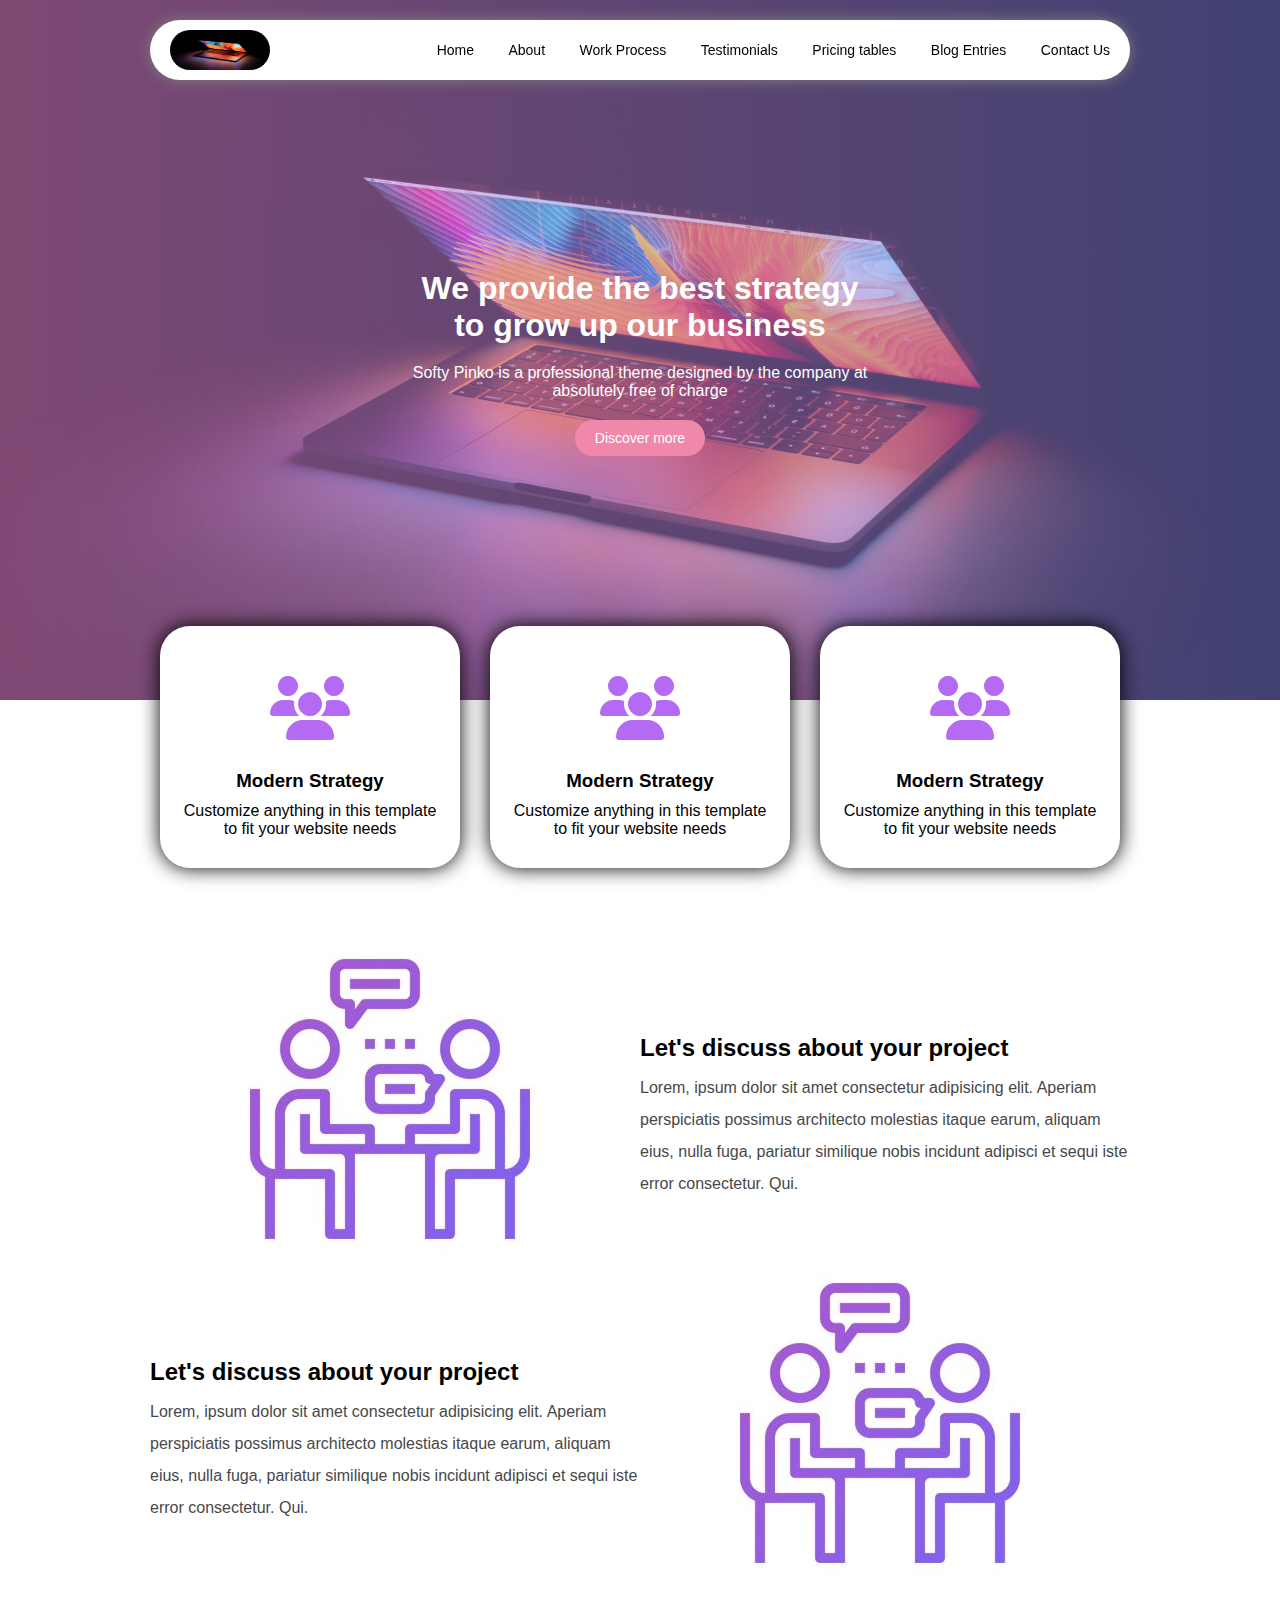
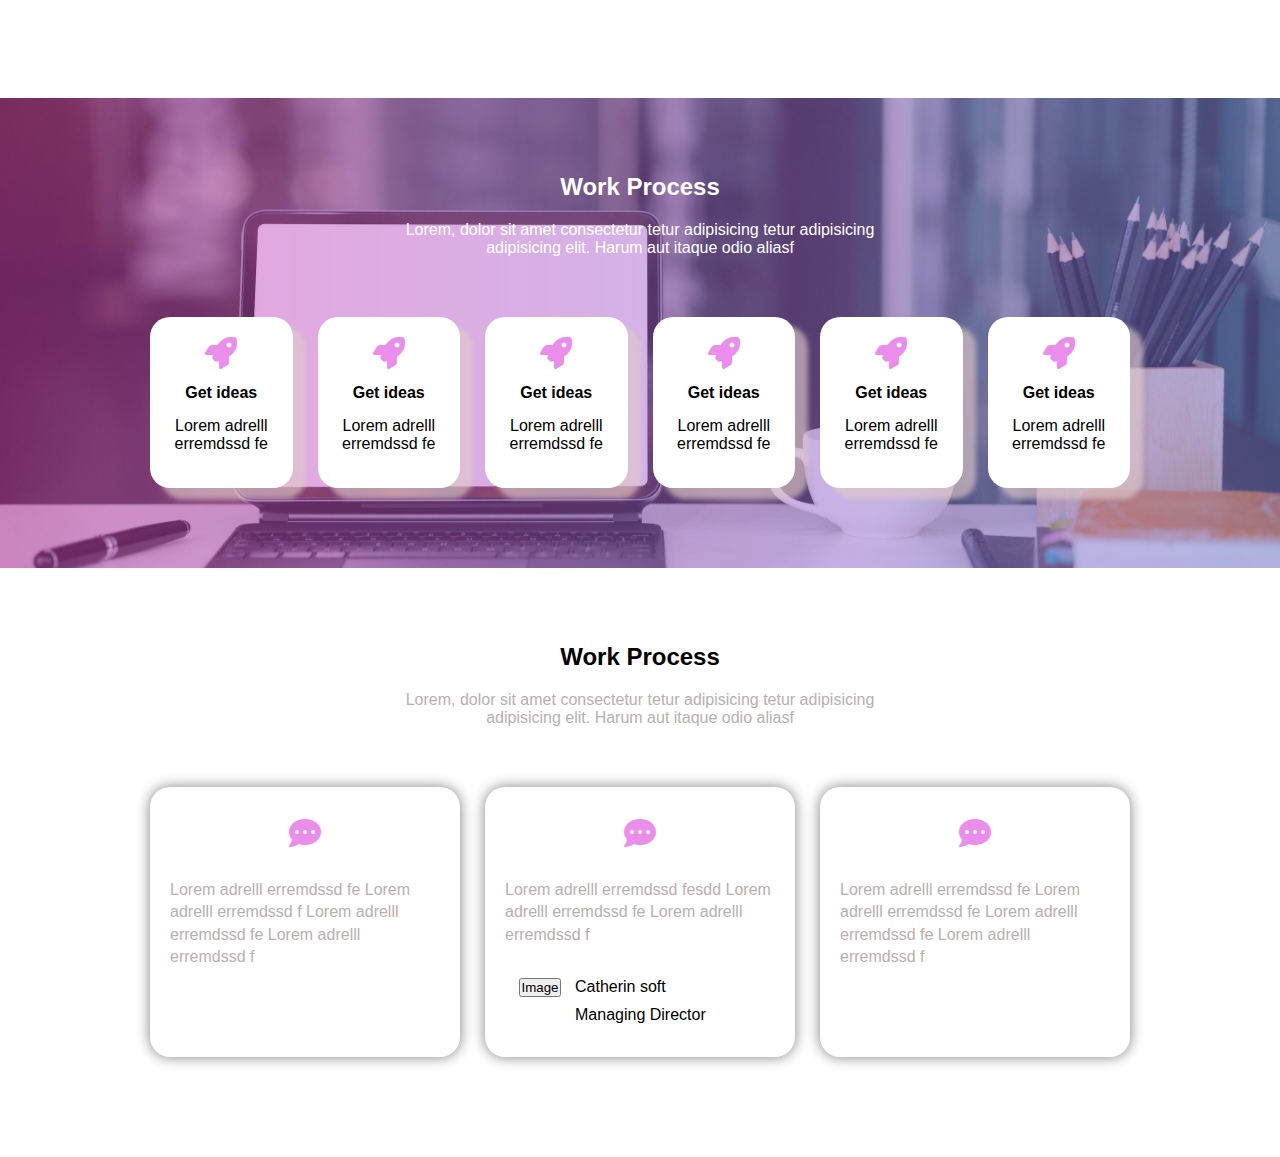
==== index/index.html @ 7b6e8818 "initial commit" ====
<!DOCTYPE html>
<html lang="en">
<head>
    <meta charset="UTF-8">
    <meta http-equiv="X-UA-Compatible" content="IE=edge">
    <meta name="viewport" content="width=device-width, initial-scale=1.0">
    <link rel="stylesheet" href="../css/main.css">
    <link rel="stylesheet" href="https://cdnjs.cloudflare.com/ajax/libs/font-awesome/6.3.0/css/all.min.css"/>
    <title>Landing Page</title> 
</head>
<body>
    <section class="section-home">
        <div class="section-content">
            <nav>
                <img class="background-laptop" src="../images/backgroundlaptop.jpg" alt="backgroundlaptop"/>
                <div class="nav-list">
                    <ul>
                        <li><a href="">Home</a></li>
                        <li><a href="">About</a></li>
                        <li><a href="">Work Process</a></li>
                        <li><a href="">Testimonials</a></li>
                        <li><a href="">Pricing tables</a></li>
                        <li><a href="">Blog Entries</a></li>
                        <li><a href="">Contact Us</a></li>
                    </ul>
                </div>
                <button class="nav-btn" onclick="clicked()" ><i class="fa fa-bars fa-2x"  ></i></button>
            </nav>
        </div>
        <div class="content-home">
            <div class="content-items">
                <h1>We provide the best <strong>strategy</strong><br> to grow up our <strong>business</strong></h1>
                <p>Softy Pinko is a professional theme designed by the company at <br> absolutely free of charge</p>
                <div class="discover-btn">
                    <button>Discover more</button>
                </div>
            </div>
        </div>

        <div class="strategy-items">
            <div class="strat" >
                <div class="strat-items">
                    <i class="fa fa-users fa-4x" aria-hidden="true"></i>
                    <h3>Modern Strategy</h3>
                    <p>Customize anything in this template <br /> to fit your website needs</p>
                </div>
            </div>
            <div class="strat">
                <div class="strat-items">
                    <i class="fa fa-users fa-4x" aria-hidden="true"></i>
                    <h3>Modern Strategy</h3>
                    <p>Customize anything in this template <br /> to fit your website needs</p>
                </div>
            </div>
            <div class="strat">
                <div class="strat-items">
                    <i class="fa fa-users fa-4x" aria-hidden="true"></i>
                    <h3>Modern Strategy</h3>
                    <p> Customize anything in this template <br/>to fit your website needs</p>
                </div>
            </div>
            
        </div>
    </section>
    <section class="section-about">
        <div class="about-items">
            <div class="about-content">
                <img src="/images/left-image.JPG" alt="asset-1"/>
            </div>
            <div class="about-content">
                <h2>Let's discuss about your project</h2>
                <p>Lorem, ipsum dolor sit amet consectetur adipisicing elit. Aperiam perspiciatis possimus architecto molestias itaque earum, aliquam eius, nulla fuga, pariatur similique nobis incidunt adipisci et sequi iste error consectetur. Qui.</p>
            </div>
            <div class="about-content">
                <h2>Let's discuss about your project</h2>
                <p>Lorem, ipsum dolor sit amet consectetur adipisicing elit. Aperiam perspiciatis possimus architecto molestias
                    itaque earum, aliquam eius, nulla fuga, pariatur similique nobis incidunt adipisci et sequi iste error
                    consectetur. Qui.</p>
            </div>
            <div class="about-content">
                <img src="/images/left-image.JPG" alt="asset-1" />
            </div>
        </div>
    </section>

    <section class="section-work-process">
            <div class="work-title">
                <h2>Work Process</h2>
                <p>Lorem, dolor sit amet consectetur tetur adipisicing tetur adipisicing <br/> adipisicing elit. Harum aut itaque odio aliasf</p>
            </div>
            <div class="work-process-items">
                <div class="process-items">
                    <i class="fa fa-rocket fa-2x" aria-hidden="true"></i>
                    <h4>Get ideas</h4>
                    <p>Lorem adrelll erremdssd fe</p>
                </div>
                <div class="process-items">
                    <i class="fa fa-rocket fa-2x" aria-hidden="true"></i>
                    <h4>Get ideas</h4>
                    <p>Lorem adrelll erremdssd fe</p>
                </div>
                <div class="process-items">
                    <i class="fa fa-rocket fa-2x" aria-hidden="true"></i>
                    <h4>Get ideas</h4>
                    <p>Lorem adrelll erremdssd fe</p>
                </div>
                <div class="process-items">
                    <i class="fa fa-rocket fa-2x" aria-hidden="true"></i>
                    <h4>Get ideas</h4>
                    <p>Lorem adrelll erremdssd fe</p>
                </div>
                <div class="process-items">
                    <i class="fa fa-rocket fa-2x" aria-hidden="true"></i>
                    <h4>Get ideas</h4>
                    <p>Lorem adrelll erremdssd fe</p>
                </div>
                <div class="process-items">
                    <i class="fa fa-rocket fa-2x" aria-hidden="true"></i>
                    <h4>Get ideas</h4>
                    <p>Lorem adrelll erremdssd fe</p>
                </div>
            </div>
        
    </section>
    <section class="section-testi-process">
        <div class="testi-title">
            <h2>Work Process</h2>
            <p>Lorem, dolor sit amet consectetur tetur adipisicing tetur adipisicing <br /> adipisicing elit. Harum aut
                itaque odio aliasf</p>
        </div>
        <div class="testimonials">
            <div class="testimonials-items">
                <i class="fa fa-commenting fa-2x" aria-hidden="true"></i>
                <p>Lorem adrelll erremdssd fe Lorem adrelll erremdssd f Lorem adrelll erremdssd fe Lorem adrelll erremdssd f </p>
            </div>
            <div class="testimonials-items">
                <i class="fa fa-commenting fa-2x" aria-hidden="true"></i>
                <p>Lorem adrelll erremdssd fesdd Lorem adrelll erremdssd fe Lorem adrelll erremdssd f </p>
                <div class="testi-names">
                    <button>Image</button>
                    <div class="classification">
                        <p class="name">Catherin soft</p>
                        <p class="position">Managing Director</p>
                    </div>
                </div>
            </div>
            <div class="testimonials-items">
                <i class="fa fa-commenting fa-2x" aria-hidden="true"></i>
                <p>Lorem adrelll erremdssd fe Lorem adrelll erremdssd fe Lorem adrelll erremdssd fe Lorem adrelll erremdssd f</p>
            </div>
        </div>
    </section>
    <script src="./main.js"></script>
</body>
</html>
---- css/main.css ----
* {
  padding: 0;
  margin: 0;
  box-sizing: border-box;
}

body {
  font-family: "Lucida Sans", "Lucida Sans Regular", "Lucida Grande", "Lucida Sans Unicode", Geneva, Verdana, sans-serif;
}

.section-home {
  background-image: linear-gradient(90deg, rgba(249, 145, 229, 0.5), rgba(126, 129, 227, 0.5)), url(/images/backgroundlaptop.jpg);
  background-position: center;
  background-repeat: no-repeat;
  height: 700px;
  background-size: cover;
}

.section-content {
  max-width: 980px;
  margin: auto;
}

.background-laptop {
  width: 100px;
  height: 40px;
  border-radius: 50px;
}

nav {
  display: flex;
  align-items: center;
  justify-content: space-between;
  border-radius: 50px;
  padding: 10px 20px;
  position: fixed;
  top: 20px;
  background-color: white;
  width: 980px;
  box-shadow: 0 0 14px 0 gray;
}

nav .nav-btn {
  background-color: antiquewhite;
  border-width: 0;
  padding: 3px;
  border-radius: 3px;
  display: block;
}

.nav-list {
  padding-left: 50px;
}

.nav-list ul li {
  display: inline-block;
  padding-left: 30px;
  font-size: 14px;
}

.nav-list ul li a {
  text-decoration: none;
  color: black;
}

.nav-list ul li a:hover {
  color: rgb(243, 122, 142);
}

.content-home {
  display: flex;
  justify-content: center;
  align-items: center;
}

.content-items {
  margin: 250px 0 150px 0;
  text-align: center;
}

.content-items div, .content-items h1, .content-items p {
  color: white;
  margin: 20px 0;
}

.discover-btn button {
  width: 130px;
  padding: 10px;
  border-radius: 40px;
  font-size: 14px;
  border-width: 0;
  background-color: rgb(240, 136, 171);
  color: white;
}

.discover-btn button:hover {
  background-color: rgb(159, 92, 197);
}

.strategy-items {
  display: grid;
  grid-template-columns: repeat(3, 300px);
  grid-template-rows: repeat(2, 1fr);
  width: 100%;
  margin: auto;
  gap: 30px;
  justify-content: center;
  align-items: center;
  max-height: 260px;
}

.strat-items {
  text-align: center;
  padding: 20px;
  color: black;
  background-color: white;
  border-radius: 30px;
  box-shadow: 0 0 20px 0px;
}

.strat-items i, .strat-items h4, .strat-items p {
  margin: 10px 0;
}

.strat-items i {
  color: rgb(181, 106, 243);
  margin: 30px;
}

.strat-items i:hover {
  color: rgb(230, 47, 160);
  transition: 0.3s ease-out;
}

.section-about {
  margin-top: 250px;
}

.about-items {
  display: grid;
  grid-template-columns: repeat(2, 1fr);
  grid-template-rows: repeat(2, 1fr);
  justify-content: center;
  align-items: center;
  width: 980px;
  margin: auto;
}

.about-content img {
  display: block;
  margin: auto;
}

.about-content {
  line-height: 2;
}

.about-content p {
  color: rgb(71, 72, 73);
}

.section-work-process {
  min-height: 20vh;
  background-color: aqua;
  margin-top: 100px;
  background-image: linear-gradient(90deg, rgba(214, 72, 186, 0.5), rgba(126, 129, 227, 0.5)), url(/images/desktop-table.jpg);
  background-size: cover;
  background-position: center;
  background-repeat: no-repeat;
}

.work-title {
  text-align: center;
  width: 980px;
  margin: auto;
  padding: 75px 0 60px 0;
  color: white;
}

.work-title h2 {
  margin-bottom: 20px;
}

.work-process-items {
  display: grid;
  grid-template-columns: repeat(6, 1fr);
  gap: 25px;
  margin: auto;
  width: 980px;
  max-height: 300px;
  padding-bottom: 80px;
}

.work-process-items .process-items {
  padding: 20px;
  text-align: center;
  border-radius: 20px;
  box-shadow: 12px 10px 5px 1px rgba(224, 202, 202, 0.637);
  background-color: white;
}

.process-items i, .process-items h4, .process-items p {
  margin-bottom: 15px;
}

.process-items i {
  color: rgb(235, 142, 235);
}

.section-testi-process {
  min-height: 20vh;
}

.testi-title {
  text-align: center;
  width: 980px;
  margin: auto;
  padding: 75px 0 60px 0;
  color: rgb(189, 173, 173);
}

.testi-title h2 {
  color: black;
  margin-bottom: 20px;
}

.testimonials {
  display: grid;
  grid-template-columns: repeat(3, 1fr);
  width: 980px;
  gap: 25px;
  text-align: center;
  margin: 0 auto 100px auto;
}

.testimonials-items {
  height: 270px;
  border-radius: 20px;
  box-shadow: 0 0 14px 0 gray;
  padding: 20px;
  line-height: 1.4;
}

.testimonials-items p {
  text-align: left;
  color: rgb(189, 173, 173);
}

.testimonials-items i, .testimonials-items p {
  margin-bottom: 30px;
}

.testimonials-items i {
  margin-top: 10px;
  color: rgb(235, 142, 235);
}

.classification {
  float: right;
}

.testi-names i, .testi-names p {
  color: black;
  margin: 0;
}

.classification .position {
  width: 200px;
  margin-top: 5px;
}

@media (min-width: 1000px) {
  nav .nav-btn {
    display: none;
  }
}
@media (max-width: 1000px) {
  .section-content, nav {
    width: 75%;
  }
  nav {
    height: 60px;
  }
  nav button .nav-btn {
    display: block;
  }
  .nav-list {
    display: none;
    position: relative;
    top: 50px;
    background-color: white;
    border-radius: 0 0 40px 40px;
  }
  .nav-list ul li {
    display: block;
    width: 100%;
    padding: 0;
  }
  .nav-list ul li a {
    text-align: center;
    display: block;
    padding: 20px;
    box-shadow: 0px 0px 2px 0px;
  }
  .nav-list {
    margin: auto;
    width: 1100px;
    padding: 0;
    position: relative;
    right: 20px;
    overflow: hidden;
  }
  .background-laptop {
    z-index: 1;
  }
  .strategy-items {
    grid-template-columns: repeat(2, 35%);
  }
  .strategy-items .strat:last-child {
    grid-column: 1/2;
    grid-row: 2/3;
  }
  .content-items {
    width: 90%;
  }
  .about-items {
    grid-template-columns: repeat(1, 1fr);
    grid-template-rows: repeat(4, 1fr);
    width: 70%;
    margin-top: 550px;
  }
  .section-work-process {
    padding-bottom: 350px;
  }
  .work-title, .testi-title {
    width: 90%;
  }
  .work-process-items {
    grid-template-columns: repeat(4, 1fr);
    grid-template-rows: repeat(2, 1fr);
    gap: 20px;
    width: 75%;
  }
  .testimonials {
    grid-template-columns: repeat(1, 1fr);
    grid-template-rows: repeat(3, 1fr);
    width: 90%;
  }
}
@media (max-width: 560px) {
  .strategy-items {
    grid-template-columns: repeat(1, 90%);
    grid-template-rows: repeat(2, 1fr);
    gap: 30px;
  }
  .section-content,
  nav {
    width: 90%;
  }
  .about-items {
    margin-top: 800px;
    width: 90%;
  }
}
@media (max-width: 767px) {
  .work-process-items {
    grid-template-columns: repeat(2, 1fr);
    grid-template-rows: repeat(3, 1fr);
    gap: 20px;
    width: 90%;
  }
}/*# sourceMappingURL=main.css.map */
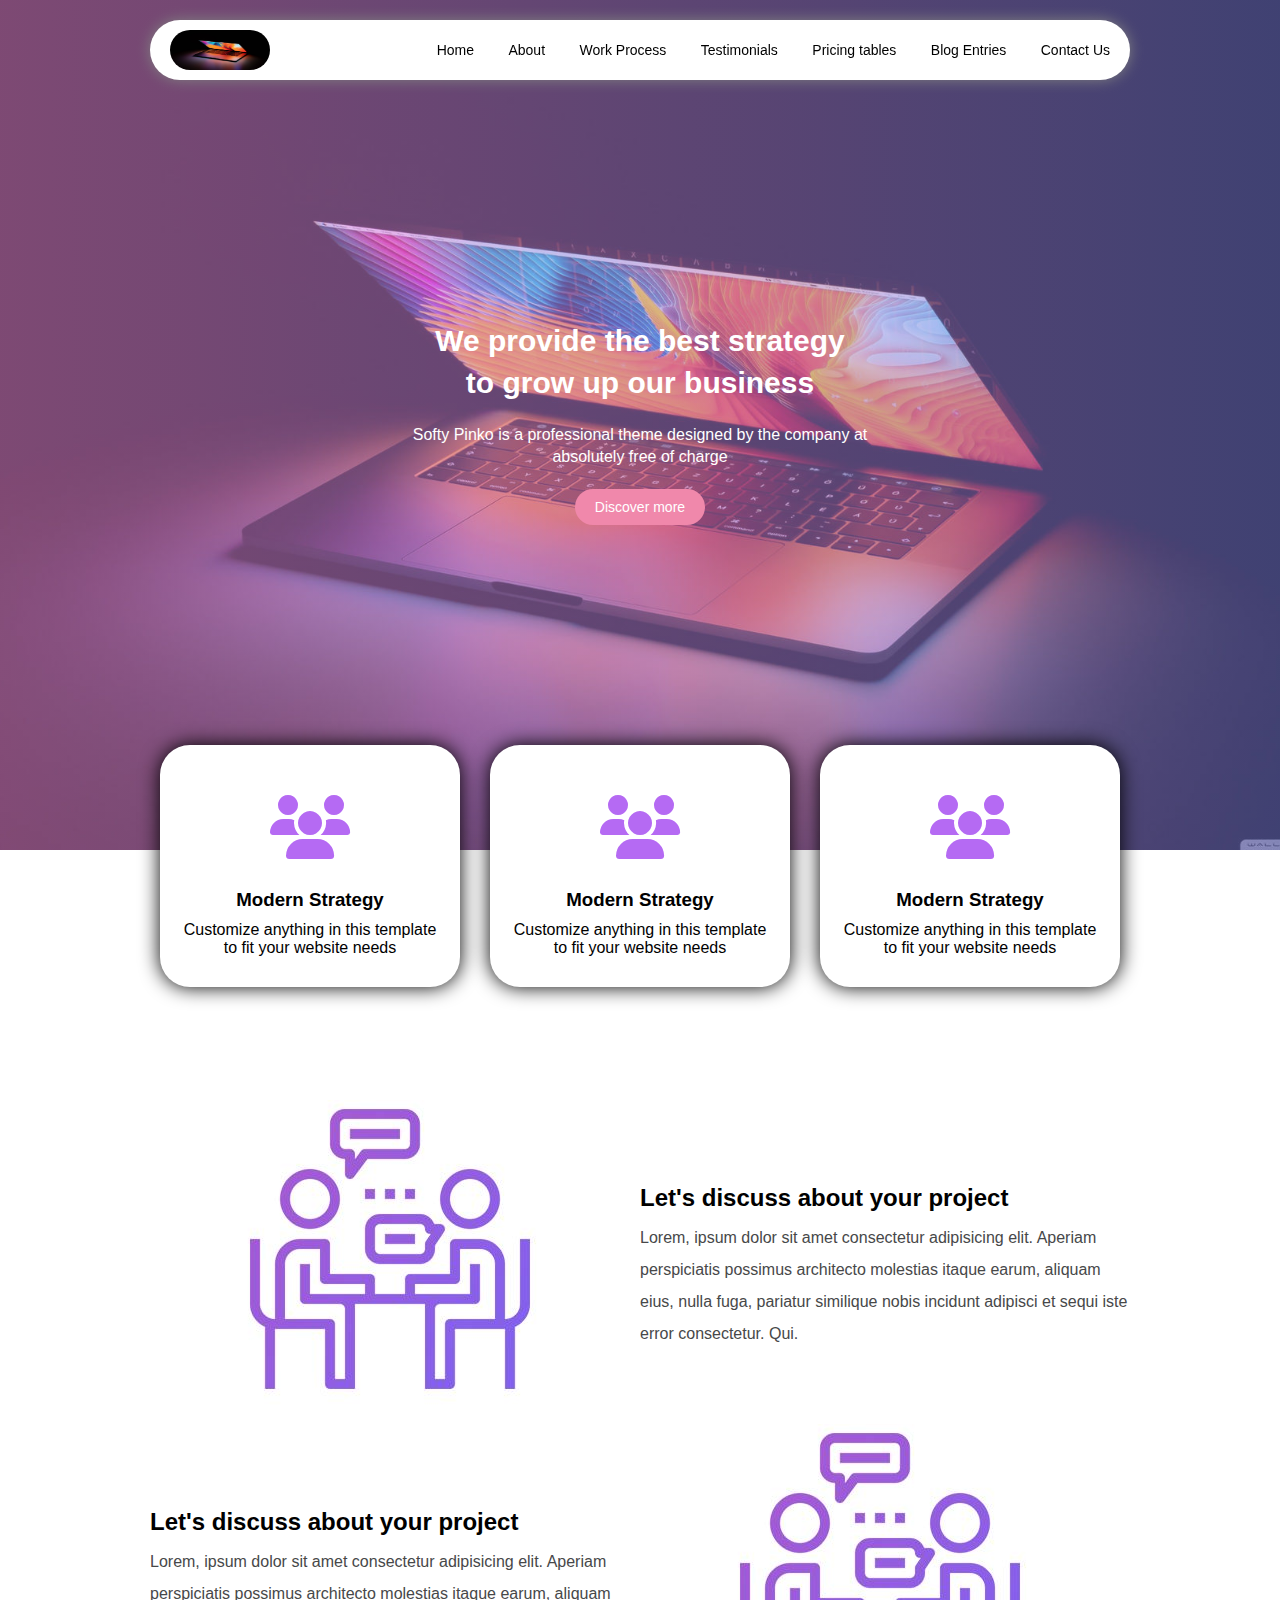
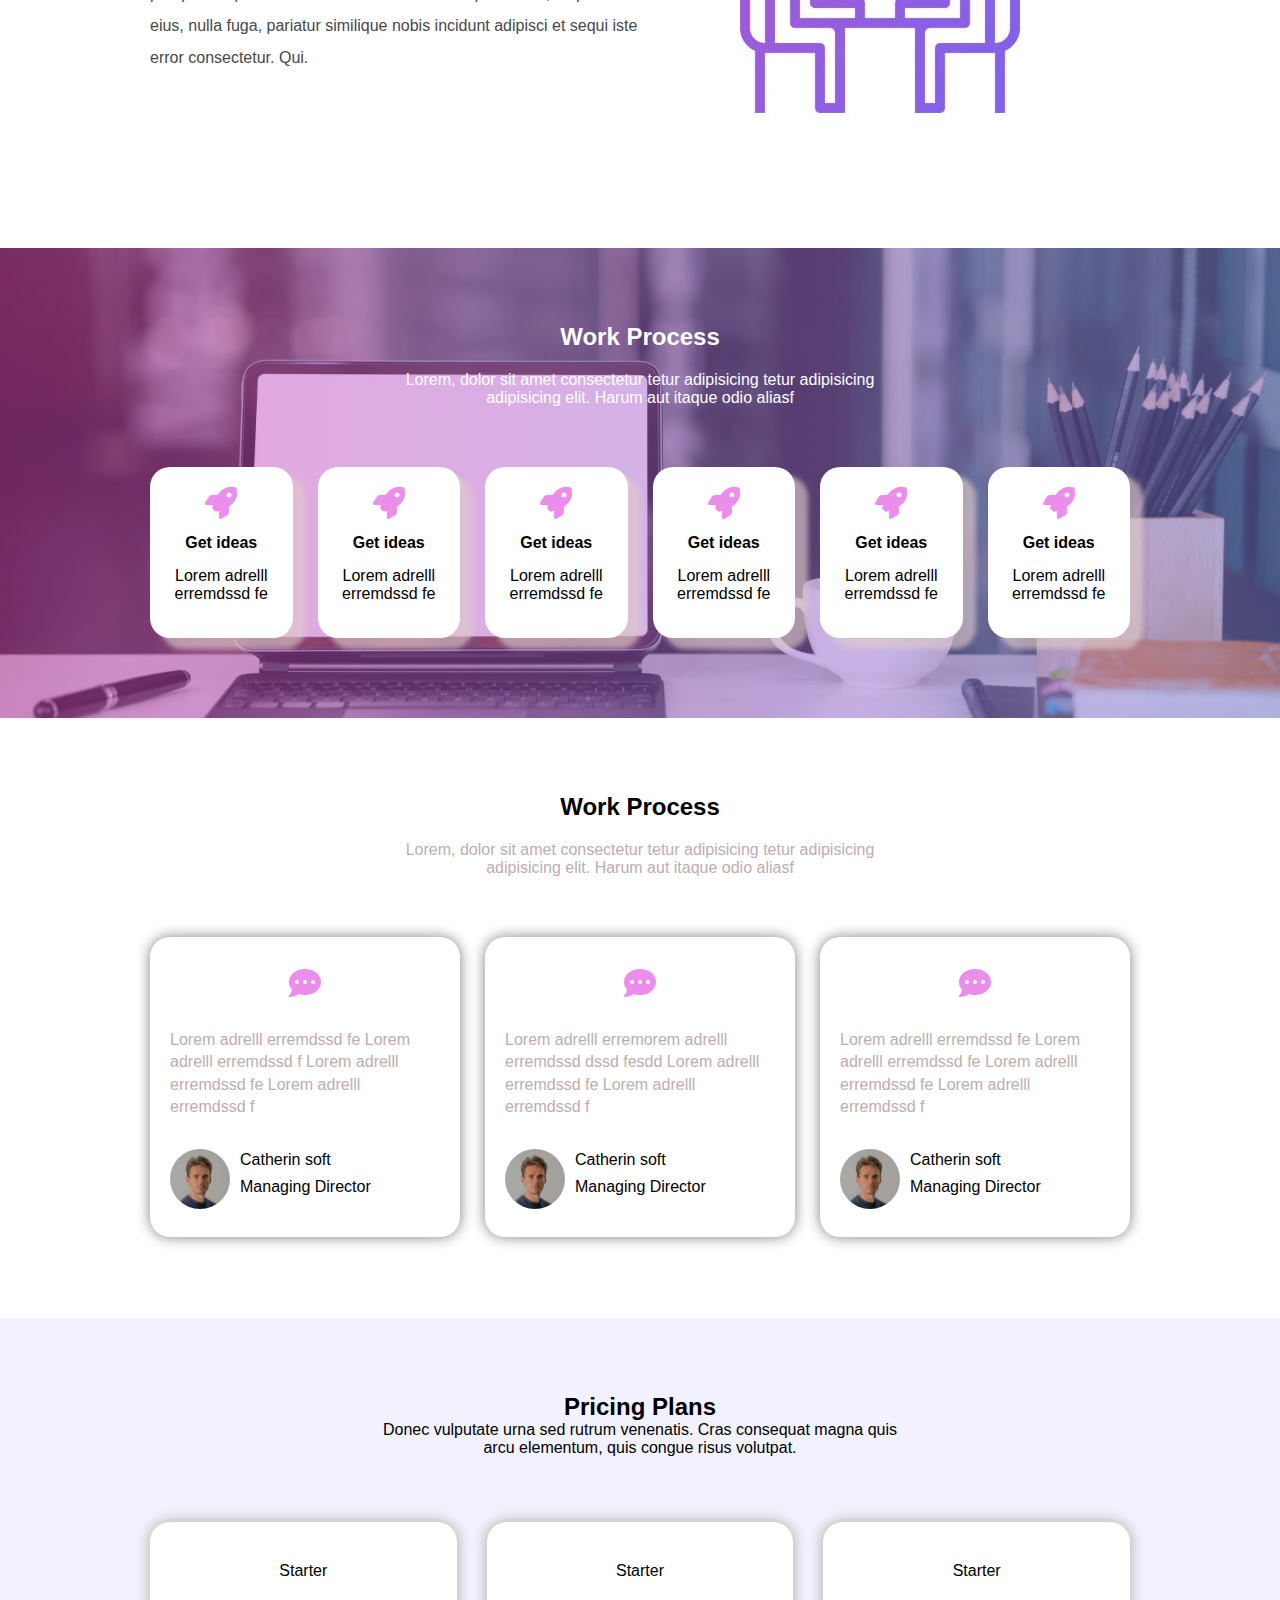
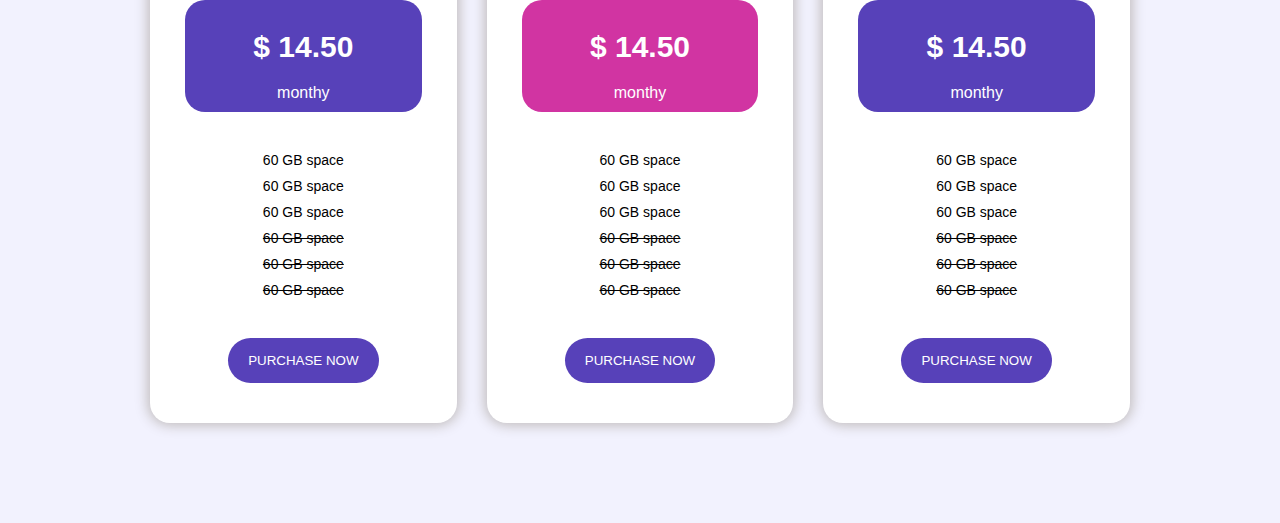
==== commit fc74fdf8: "update codes" ====
--- a/index/index.html
+++ b/index/index.html
@@ -122,7 +122,7 @@
             </div>
         
     </section>
-    <section class="section-testi-process">
+    <section class="section-testi">
         <div class="testi-title">
             <h2>Work Process</h2>
             <p>Lorem, dolor sit amet consectetur tetur adipisicing tetur adipisicing <br /> adipisicing elit. Harum aut
@@ -132,21 +132,103 @@
             <div class="testimonials-items">
                 <i class="fa fa-commenting fa-2x" aria-hidden="true"></i>
                 <p>Lorem adrelll erremdssd fe Lorem adrelll erremdssd f Lorem adrelll erremdssd fe Lorem adrelll erremdssd f </p>
-            </div>
-            <div class="testimonials-items">
-                <i class="fa fa-commenting fa-2x" aria-hidden="true"></i>
-                <p>Lorem adrelll erremdssd fesdd Lorem adrelll erremdssd fe Lorem adrelll erremdssd f </p>
                 <div class="testi-names">
-                    <button>Image</button>
+                    <div class="user-image">
+                        <img src="../images/user-2.jfif"/ alt="user-2">    
+                    </div>
                     <div class="classification">
                         <p class="name">Catherin soft</p>
                         <p class="position">Managing Director</p>
                     </div>
+                </div>    
+            </div>
+            <div class="testimonials-items">
+                <i class="fa fa-commenting fa-2x" aria-hidden="true"></i>
+                <p>Lorem adrelll erremorem adrelll erremdssd dssd fesdd Lorem adrelll erremdssd fe Lorem adrelll erremdssd f </p>
+                <div class="testi-names">
+                    <div class="user-image">
+                        <img src="../images/user-2.jfif"/ alt="user-2">    
+                    </div>
+                    <div class="classification">
+                        <p class="name">Catherin soft</p>
+                        <p class="position">Managing Director</p>
+                    </div>
                 </div>
             </div>
             <div class="testimonials-items">
                 <i class="fa fa-commenting fa-2x" aria-hidden="true"></i>
                 <p>Lorem adrelll erremdssd fe Lorem adrelll erremdssd fe Lorem adrelll erremdssd fe Lorem adrelll erremdssd f</p>
+                <div class="testi-names">
+                    <div class="user-image">
+                        <img src="../images/user-2.jfif"/ alt="user-2">    
+                    </div>
+                    <div class="classification">
+                        <p class="name">Catherin soft</p>
+                        <p class="position">Managing Director</p>
+                    </div>
+                </div>            
+            </div>
+        </div>
+    </section>
+    <section class="section-pricing">
+        <div class="pricing-title">
+                <h2>Pricing Plans</h2>
+                <p>Donec vulputate urna sed rutrum venenatis. Cras consequat magna quis<br/>arcu elementum, quis congue risus volutpat.</p>
+        </div>
+        <div class="pricing">
+            <div class="pricing-tables">
+                <div class="pricing-items">
+                    <p>Starter</p>
+                    <div class="price">
+                        <h3>$ 14.50</h3>
+                        <p>monthy</p>
+                    </div>
+                    <ul>
+                        <li>60 GB space</li>
+                        <li>60 GB space</li>
+                        <li>60 GB space</li>
+                        <li><del>60 GB space</del></li>
+                        <li><del>60 GB space</del></li>
+                        <li><del>60 GB space</del></li>
+                    </ul>
+                    <button class="price-btn">PURCHASE NOW</button>
+                </div>                
+            </div>
+            <div class="pricing-tables">
+                <div class="pricing-items">
+                    <p>Starter</p>
+                    <div class="price" id="premium">
+                        <h3>$ 14.50</h3>
+                        <p>monthy</p>
+                    </div>
+                    <ul>
+                        <li>60 GB space</li>
+                        <li>60 GB space</li>
+                        <li>60 GB space</li>
+                        <li><del>60 GB space</del></li>
+                        <li><del>60 GB space</del></li>
+                        <li><del>60 GB space</del></li>
+                    </ul>
+                    <button class="price-btn">PURCHASE NOW</button>
+                </div>                
+            </div>
+            <div class="pricing-tables">
+                <div class="pricing-items">
+                    <p>Starter</p>
+                    <div class="price">
+                        <h3>$ 14.50</h3>
+                        <p>monthy</p>
+                    </div>
+                    <ul>
+                        <li>60 GB space</li>
+                        <li>60 GB space</li>
+                        <li>60 GB space</li>
+                        <li><del>60 GB space</del></li>
+                        <li><del>60 GB space</del></li>
+                        <li><del>60 GB space</del></li>
+                    </ul>
+                    <button class="price-btn">PURCHASE NOW</button>
+                </div>                
             </div>
         </div>
     </section>
--- a/css/main.css
+++ b/css/main.css
@@ -6,25 +6,6 @@
 
 body {
   font-family: "Lucida Sans", "Lucida Sans Regular", "Lucida Grande", "Lucida Sans Unicode", Geneva, Verdana, sans-serif;
-}
-
-.section-home {
-  background-image: linear-gradient(90deg, rgba(249, 145, 229, 0.5), rgba(126, 129, 227, 0.5)), url(/images/backgroundlaptop.jpg);
-  background-position: center;
-  background-repeat: no-repeat;
-  height: 700px;
-  background-size: cover;
-}
-
-.section-content {
-  max-width: 980px;
-  margin: auto;
-}
-
-.background-laptop {
-  width: 100px;
-  height: 40px;
-  border-radius: 50px;
 }
 
 nav {
@@ -39,17 +20,52 @@
   width: 980px;
   box-shadow: 0 0 14px 0 gray;
 }
+@media (max-width: 1000px) {
+  nav {
+    height: 60px;
+  }
+}
 
 nav .nav-btn {
   background-color: antiquewhite;
   border-width: 0;
   padding: 3px;
   border-radius: 3px;
-  display: block;
-}
-
+}
+@media (min-width: 1000px) {
+  nav .nav-btn {
+    display: none;
+  }
+}
+
+@media (max-width: 1000px) {
+  .section-content, nav {
+    width: 75%;
+  }
+}
+@media (max-width: 560px) {
+  .section-content,
+  nav {
+    width: 90%;
+  }
+}
 .nav-list {
   padding-left: 50px;
+}
+@media (max-width: 1000px) {
+  .nav-list {
+    display: none;
+    position: relative;
+    top: 50px;
+    background-color: white;
+    border-radius: 0 0 40px 40px;
+    margin: auto;
+    width: 1100px;
+    padding: 0;
+    position: relative;
+    right: 20px;
+    overflow: hidden;
+  }
 }
 
 .nav-list ul li {
@@ -57,14 +73,48 @@
   padding-left: 30px;
   font-size: 14px;
 }
+@media (max-width: 1000px) {
+  .nav-list ul li {
+    display: block;
+    width: 100%;
+    padding: 0;
+  }
+}
 
 .nav-list ul li a {
   text-decoration: none;
   color: black;
 }
+@media (max-width: 1000px) {
+  .nav-list ul li a {
+    text-align: center;
+    display: block;
+    padding: 20px;
+    box-shadow: 0px 0px 2px 0px;
+  }
+}
 
 .nav-list ul li a:hover {
   color: rgb(243, 122, 142);
+}
+
+.section-home {
+  background-image: linear-gradient(90deg, rgba(249, 145, 229, 0.5), rgba(126, 129, 227, 0.5)), url(/images/backgroundlaptop.jpg);
+  background-position: center;
+  background-repeat: no-repeat;
+  height: 850px;
+  background-size: cover;
+}
+
+.section-content {
+  max-width: 980px;
+  margin: auto;
+}
+
+.background-laptop {
+  width: 100px;
+  height: 40px;
+  border-radius: 50px;
 }
 
 .content-home {
@@ -74,13 +124,414 @@
 }
 
 .content-items {
-  margin: 250px 0 150px 0;
-  text-align: center;
-}
-
-.content-items div, .content-items h1, .content-items p {
+  margin: 300px 0 200px 0;
+  text-align: center;
+}
+
+.content-items div,
+.content-items h1,
+.content-items p {
   color: white;
   margin: 20px 0;
+  line-height: 1.4;
+}
+
+.content-items h1 {
+  font-size: 30px;
+}
+@media (max-width: 1000px) {
+  .content-items h1 {
+    font-size: 20px;
+  }
+}
+
+@media (max-width: 560px) {
+  .content-items {
+    width: 90%;
+  }
+}
+.strategy-items {
+  display: grid;
+  grid-template-columns: repeat(3, 300px);
+  grid-template-rows: repeat(2, 1fr);
+  width: 100%;
+  margin: auto;
+  gap: 30px;
+  justify-content: center;
+  align-items: center;
+  max-height: 260px;
+}
+@media (max-width: 1000px) {
+  .strategy-items {
+    grid-template-columns: repeat(2, 35%);
+  }
+}
+@media (max-width: 560px) {
+  .strategy-items {
+    grid-template-columns: repeat(1, 90%);
+    grid-template-rows: repeat(2, 1fr);
+    gap: 30px;
+  }
+}
+
+.strat-items {
+  text-align: center;
+  padding: 20px;
+  color: black;
+  background-color: white;
+  border-radius: 30px;
+  box-shadow: 0 0 20px 0px;
+}
+
+.strat-items i,
+.strat-items h4,
+.strat-items p {
+  margin: 10px 0;
+}
+
+.strat-items i {
+  color: rgb(181, 106, 243);
+  margin: 30px;
+}
+
+.strat-items i:hover {
+  color: rgb(230, 47, 160);
+  transition: 0.3s ease-out;
+}
+
+@media (max-width: 1000px) {
+  .strategy-items .strat:last-child {
+    grid-column: 1/2;
+    grid-row: 2/3;
+  }
+}
+.section-about {
+  margin-top: 250px;
+}
+
+.about-items {
+  display: grid;
+  grid-template-columns: repeat(2, 1fr);
+  grid-template-rows: repeat(2, 1fr);
+  justify-content: center;
+  align-items: center;
+  width: 980px;
+  margin: auto;
+}
+@media (max-width: 1000px) {
+  .about-items {
+    grid-template-columns: repeat(1, 1fr);
+    grid-template-rows: repeat(4, 1fr);
+    width: 80%;
+    margin-top: 550px;
+  }
+}
+@media (max-width: 560px) {
+  .about-items {
+    margin-top: 800px;
+    width: 90%;
+  }
+}
+
+.about-content img {
+  display: block;
+  margin: auto;
+}
+
+.about-content {
+  line-height: 2;
+}
+
+.about-content p {
+  color: rgb(71, 72, 73);
+}
+
+@media (max-width: 1000px) {
+  .section-work-process {
+    padding-bottom: 350px;
+  }
+}
+.section-work-process {
+  min-height: 20vh;
+  background-color: aqua;
+  margin-top: 100px;
+  background-image: linear-gradient(90deg, rgba(214, 72, 186, 0.5), rgba(126, 129, 227, 0.5)), url(/images/desktop-table.jpg);
+  background-size: cover;
+  background-position: center;
+  background-repeat: no-repeat;
+}
+
+.work-title {
+  text-align: center;
+  width: 980px;
+  margin: auto;
+  padding: 75px 0 60px 0;
+  color: white;
+}
+@media (max-width: 1000px) {
+  .work-title {
+    width: 90%;
+  }
+}
+@media (max-width: 768px) {
+  .work-title {
+    width: 80%;
+  }
+}
+
+.work-title h2 {
+  margin-bottom: 20px;
+}
+
+.work-process-items {
+  display: grid;
+  grid-template-columns: repeat(6, 1fr);
+  gap: 25px;
+  margin: auto;
+  width: 980px;
+  max-height: 300px;
+  padding-bottom: 80px;
+}
+@media (max-width: 1000px) {
+  .work-process-items {
+    grid-template-columns: repeat(4, 1fr);
+    grid-template-rows: repeat(2, 1fr);
+    gap: 20px;
+    width: 75%;
+  }
+}
+@media (max-width: 768px) {
+  .work-process-items {
+    grid-template-columns: repeat(2, 1fr);
+    grid-template-rows: repeat(3, 1fr);
+    gap: 20px;
+    width: 80%;
+  }
+}
+
+.work-process-items .process-items {
+  padding: 20px;
+  text-align: center;
+  border-radius: 20px;
+  box-shadow: 12px 10px 5px 1px rgba(224, 202, 202, 0.637);
+  background-color: white;
+}
+
+.process-items i,
+.process-items h4,
+.process-items p {
+  margin-bottom: 15px;
+}
+
+.process-items i {
+  color: rgb(235, 142, 235);
+}
+
+.section-testi {
+  height: 600px;
+}
+
+.testi-title {
+  text-align: center;
+  width: 980px;
+  margin: auto;
+  padding: 75px 0 60px 0;
+  color: rgb(189, 173, 173);
+}
+@media (max-width: 1000px) {
+  .testi-title {
+    width: 90%;
+  }
+}
+@media (max-width: 768px) {
+  .testi-title {
+    width: 80%;
+  }
+}
+
+.testi-title h2 {
+  color: black;
+  margin-bottom: 20px;
+}
+
+.testimonials {
+  display: grid;
+  grid-template-columns: repeat(3, 1fr);
+  width: 980px;
+  gap: 25px;
+  text-align: center;
+  margin: 0 auto 100px auto;
+}
+@media (max-width: 1000px) {
+  .testimonials {
+    grid-template-columns: repeat(2, 1fr);
+    grid-template-rows: repeat(2, 1fr);
+    width: 90%;
+  }
+}
+@media (max-width: 560px) {
+  .testimonials {
+    grid-template-columns: repeat(1, 1fr);
+    grid-template-rows: repeat(3, 1fr);
+    width: 90%;
+  }
+}
+@media (max-width: 768px) {
+  .testimonials {
+    width: 80%;
+    grid-template-columns: repeat(1, 1fr);
+  }
+}
+
+.testimonials-items {
+  height: 300px;
+  border-radius: 20px;
+  box-shadow: 0 0 14px 0 gray;
+  padding: 20px;
+  line-height: 1.4;
+}
+
+.testimonials-items p {
+  text-align: left;
+  color: rgb(189, 173, 173);
+}
+
+.testimonials-items i,
+.testimonials-items p {
+  margin-bottom: 30px;
+}
+
+.testimonials-items i {
+  margin-top: 10px;
+  color: rgb(235, 142, 235);
+}
+
+.testi-names i,
+.testi-names p {
+  color: black;
+  margin: 0;
+}
+
+.classification .position {
+  width: 200px;
+  margin-top: 5px;
+}
+
+.testi-names {
+  display: flex;
+  gap: 10px;
+}
+
+.user-image img {
+  width: 60px;
+  height: 60px;
+  border-radius: 100%;
+}
+
+.section-pricing {
+  min-height: 40vh;
+  background-color: #f2f2fe;
+  padding-bottom: 100px;
+}
+@media (max-width: 1000px) {
+  .section-pricing {
+    margin-top: 350px;
+  }
+}
+@media (max-width: 768px) {
+  .section-pricing {
+    margin-top: 700px;
+  }
+}
+
+.pricing {
+  display: grid;
+  grid-template-columns: repeat(3, 1fr);
+  text-align: center;
+  justify-content: center;
+  align-items: center;
+  width: 980px;
+  margin: auto;
+  gap: 30px;
+}
+@media (max-width: 1000px) {
+  .pricing {
+    grid-template-columns: repeat(2, 1fr);
+    width: 90%;
+  }
+}
+@media (max-width: 768px) {
+  .pricing {
+    grid-template-columns: repeat(1, 1fr);
+    width: 80%;
+  }
+}
+
+.pricing-title {
+  text-align: center;
+  width: 980px;
+  margin: auto;
+  padding: 75px 0 65px 0;
+}
+@media (max-width: 1000px) {
+  .pricing-title {
+    width: 90%;
+  }
+}
+
+.pricing h2 {
+  padding-bottom: 20px;
+}
+
+.pricing-tables {
+  padding: 40px 35px;
+  border-radius: 20px;
+  background-color: white;
+  box-shadow: 0 0 13px 2px rgb(189, 184, 184);
+}
+
+.pricing-items ul {
+  margin: 40px 0;
+}
+
+.pricing-items ul li {
+  list-style-type: none;
+  margin: 10px 0;
+  font-size: 14px;
+  font-weight: 100;
+}
+
+.pricing-items .price h3 {
+  padding: 20px;
+  font-size: 30px;
+}
+
+.pricing-items .price {
+  border-width: 0;
+  padding: 10px 0;
+  border-radius: 20px;
+  background-color: rgb(87, 65, 185);
+  color: white;
+  margin-top: 20px;
+}
+
+.pricing-items .price-btn {
+  display: block;
+  padding: 15px 20px;
+  margin: auto;
+  background-color: rgb(87, 65, 185);
+  color: white;
+  border-width: 0;
+  border-radius: 40px;
+}
+
+.pricing-items .price-btn:hover {
+  background-color: rgb(209, 52, 162);
+  transition: 0.3s ease-out;
+}
+
+.pricing-items #premium {
+  background-color: rgb(209, 52, 162);
 }
 
 .discover-btn button {
@@ -95,278 +546,4 @@
 
 .discover-btn button:hover {
   background-color: rgb(159, 92, 197);
-}
-
-.strategy-items {
-  display: grid;
-  grid-template-columns: repeat(3, 300px);
-  grid-template-rows: repeat(2, 1fr);
-  width: 100%;
-  margin: auto;
-  gap: 30px;
-  justify-content: center;
-  align-items: center;
-  max-height: 260px;
-}
-
-.strat-items {
-  text-align: center;
-  padding: 20px;
-  color: black;
-  background-color: white;
-  border-radius: 30px;
-  box-shadow: 0 0 20px 0px;
-}
-
-.strat-items i, .strat-items h4, .strat-items p {
-  margin: 10px 0;
-}
-
-.strat-items i {
-  color: rgb(181, 106, 243);
-  margin: 30px;
-}
-
-.strat-items i:hover {
-  color: rgb(230, 47, 160);
-  transition: 0.3s ease-out;
-}
-
-.section-about {
-  margin-top: 250px;
-}
-
-.about-items {
-  display: grid;
-  grid-template-columns: repeat(2, 1fr);
-  grid-template-rows: repeat(2, 1fr);
-  justify-content: center;
-  align-items: center;
-  width: 980px;
-  margin: auto;
-}
-
-.about-content img {
-  display: block;
-  margin: auto;
-}
-
-.about-content {
-  line-height: 2;
-}
-
-.about-content p {
-  color: rgb(71, 72, 73);
-}
-
-.section-work-process {
-  min-height: 20vh;
-  background-color: aqua;
-  margin-top: 100px;
-  background-image: linear-gradient(90deg, rgba(214, 72, 186, 0.5), rgba(126, 129, 227, 0.5)), url(/images/desktop-table.jpg);
-  background-size: cover;
-  background-position: center;
-  background-repeat: no-repeat;
-}
-
-.work-title {
-  text-align: center;
-  width: 980px;
-  margin: auto;
-  padding: 75px 0 60px 0;
-  color: white;
-}
-
-.work-title h2 {
-  margin-bottom: 20px;
-}
-
-.work-process-items {
-  display: grid;
-  grid-template-columns: repeat(6, 1fr);
-  gap: 25px;
-  margin: auto;
-  width: 980px;
-  max-height: 300px;
-  padding-bottom: 80px;
-}
-
-.work-process-items .process-items {
-  padding: 20px;
-  text-align: center;
-  border-radius: 20px;
-  box-shadow: 12px 10px 5px 1px rgba(224, 202, 202, 0.637);
-  background-color: white;
-}
-
-.process-items i, .process-items h4, .process-items p {
-  margin-bottom: 15px;
-}
-
-.process-items i {
-  color: rgb(235, 142, 235);
-}
-
-.section-testi-process {
-  min-height: 20vh;
-}
-
-.testi-title {
-  text-align: center;
-  width: 980px;
-  margin: auto;
-  padding: 75px 0 60px 0;
-  color: rgb(189, 173, 173);
-}
-
-.testi-title h2 {
-  color: black;
-  margin-bottom: 20px;
-}
-
-.testimonials {
-  display: grid;
-  grid-template-columns: repeat(3, 1fr);
-  width: 980px;
-  gap: 25px;
-  text-align: center;
-  margin: 0 auto 100px auto;
-}
-
-.testimonials-items {
-  height: 270px;
-  border-radius: 20px;
-  box-shadow: 0 0 14px 0 gray;
-  padding: 20px;
-  line-height: 1.4;
-}
-
-.testimonials-items p {
-  text-align: left;
-  color: rgb(189, 173, 173);
-}
-
-.testimonials-items i, .testimonials-items p {
-  margin-bottom: 30px;
-}
-
-.testimonials-items i {
-  margin-top: 10px;
-  color: rgb(235, 142, 235);
-}
-
-.classification {
-  float: right;
-}
-
-.testi-names i, .testi-names p {
-  color: black;
-  margin: 0;
-}
-
-.classification .position {
-  width: 200px;
-  margin-top: 5px;
-}
-
-@media (min-width: 1000px) {
-  nav .nav-btn {
-    display: none;
-  }
-}
-@media (max-width: 1000px) {
-  .section-content, nav {
-    width: 75%;
-  }
-  nav {
-    height: 60px;
-  }
-  nav button .nav-btn {
-    display: block;
-  }
-  .nav-list {
-    display: none;
-    position: relative;
-    top: 50px;
-    background-color: white;
-    border-radius: 0 0 40px 40px;
-  }
-  .nav-list ul li {
-    display: block;
-    width: 100%;
-    padding: 0;
-  }
-  .nav-list ul li a {
-    text-align: center;
-    display: block;
-    padding: 20px;
-    box-shadow: 0px 0px 2px 0px;
-  }
-  .nav-list {
-    margin: auto;
-    width: 1100px;
-    padding: 0;
-    position: relative;
-    right: 20px;
-    overflow: hidden;
-  }
-  .background-laptop {
-    z-index: 1;
-  }
-  .strategy-items {
-    grid-template-columns: repeat(2, 35%);
-  }
-  .strategy-items .strat:last-child {
-    grid-column: 1/2;
-    grid-row: 2/3;
-  }
-  .content-items {
-    width: 90%;
-  }
-  .about-items {
-    grid-template-columns: repeat(1, 1fr);
-    grid-template-rows: repeat(4, 1fr);
-    width: 70%;
-    margin-top: 550px;
-  }
-  .section-work-process {
-    padding-bottom: 350px;
-  }
-  .work-title, .testi-title {
-    width: 90%;
-  }
-  .work-process-items {
-    grid-template-columns: repeat(4, 1fr);
-    grid-template-rows: repeat(2, 1fr);
-    gap: 20px;
-    width: 75%;
-  }
-  .testimonials {
-    grid-template-columns: repeat(1, 1fr);
-    grid-template-rows: repeat(3, 1fr);
-    width: 90%;
-  }
-}
-@media (max-width: 560px) {
-  .strategy-items {
-    grid-template-columns: repeat(1, 90%);
-    grid-template-rows: repeat(2, 1fr);
-    gap: 30px;
-  }
-  .section-content,
-  nav {
-    width: 90%;
-  }
-  .about-items {
-    margin-top: 800px;
-    width: 90%;
-  }
-}
-@media (max-width: 767px) {
-  .work-process-items {
-    grid-template-columns: repeat(2, 1fr);
-    grid-template-rows: repeat(3, 1fr);
-    gap: 20px;
-    width: 90%;
-  }
 }/*# sourceMappingURL=main.css.map */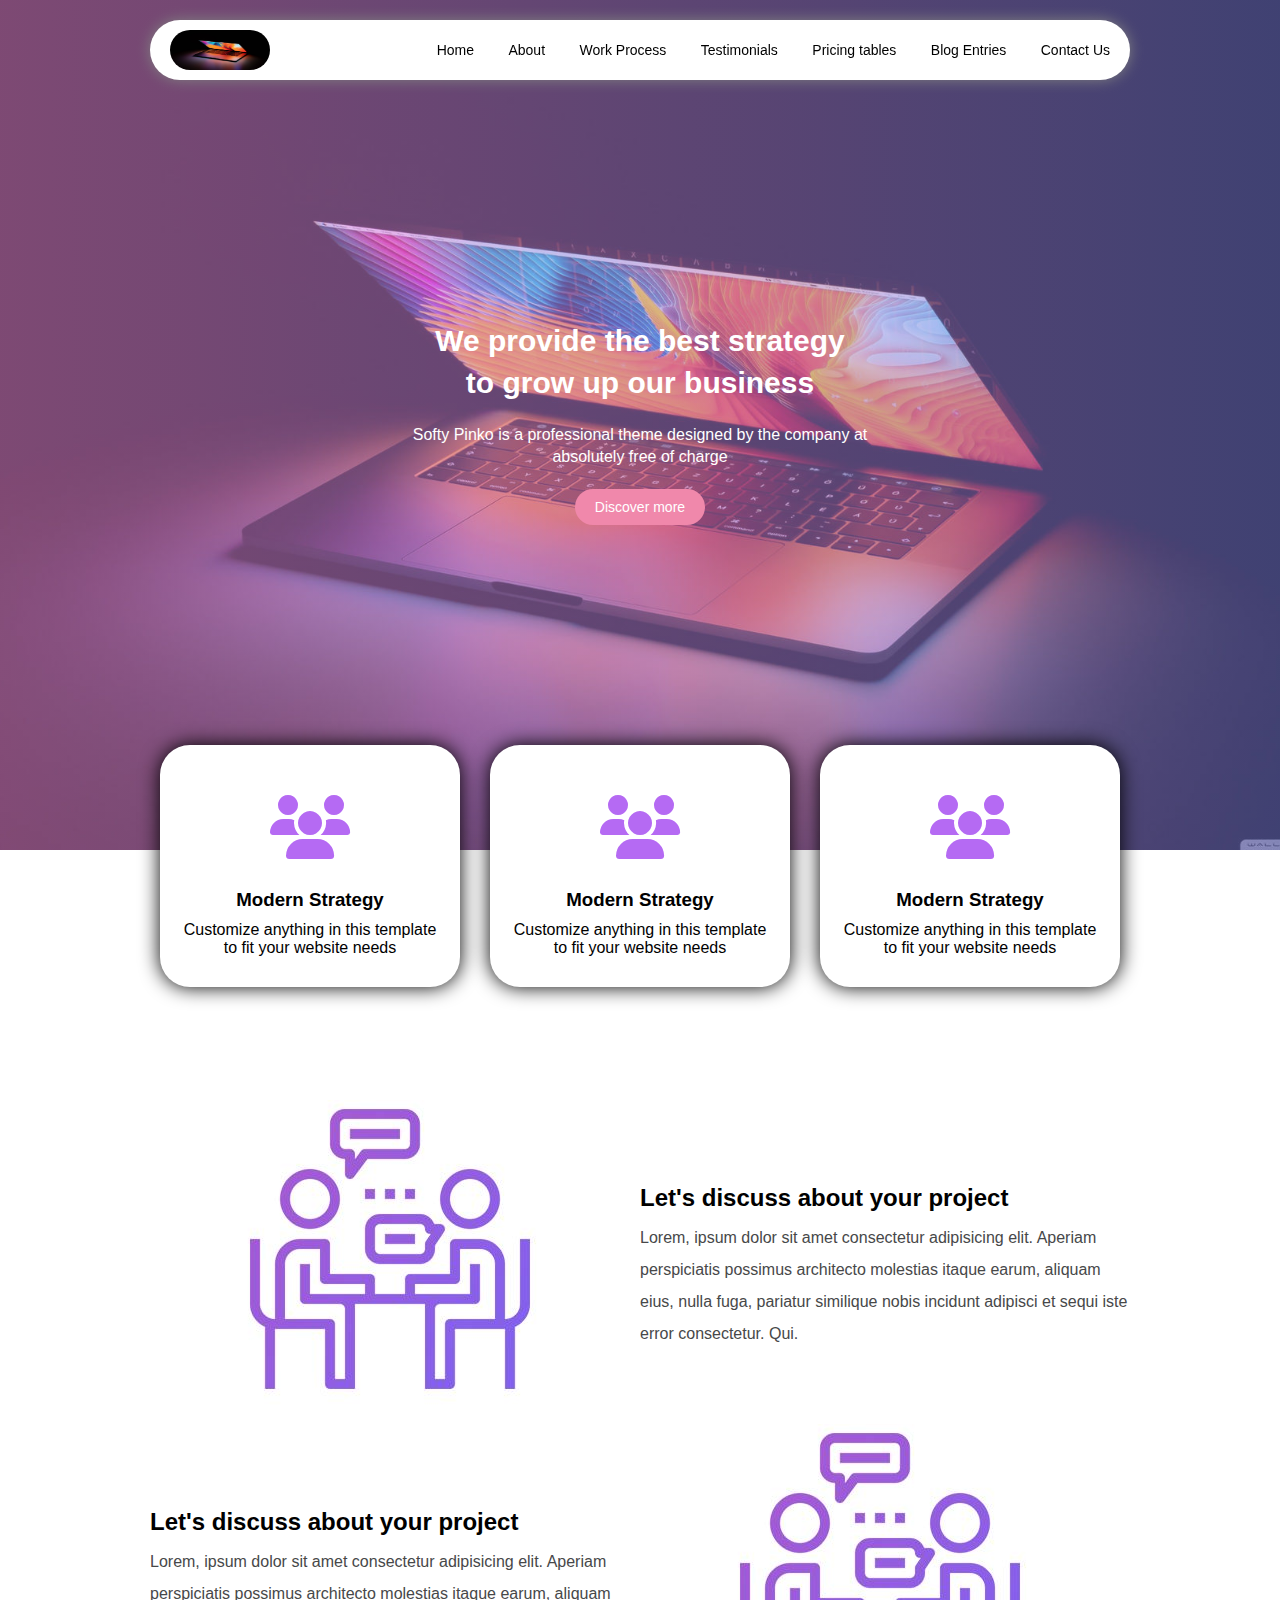
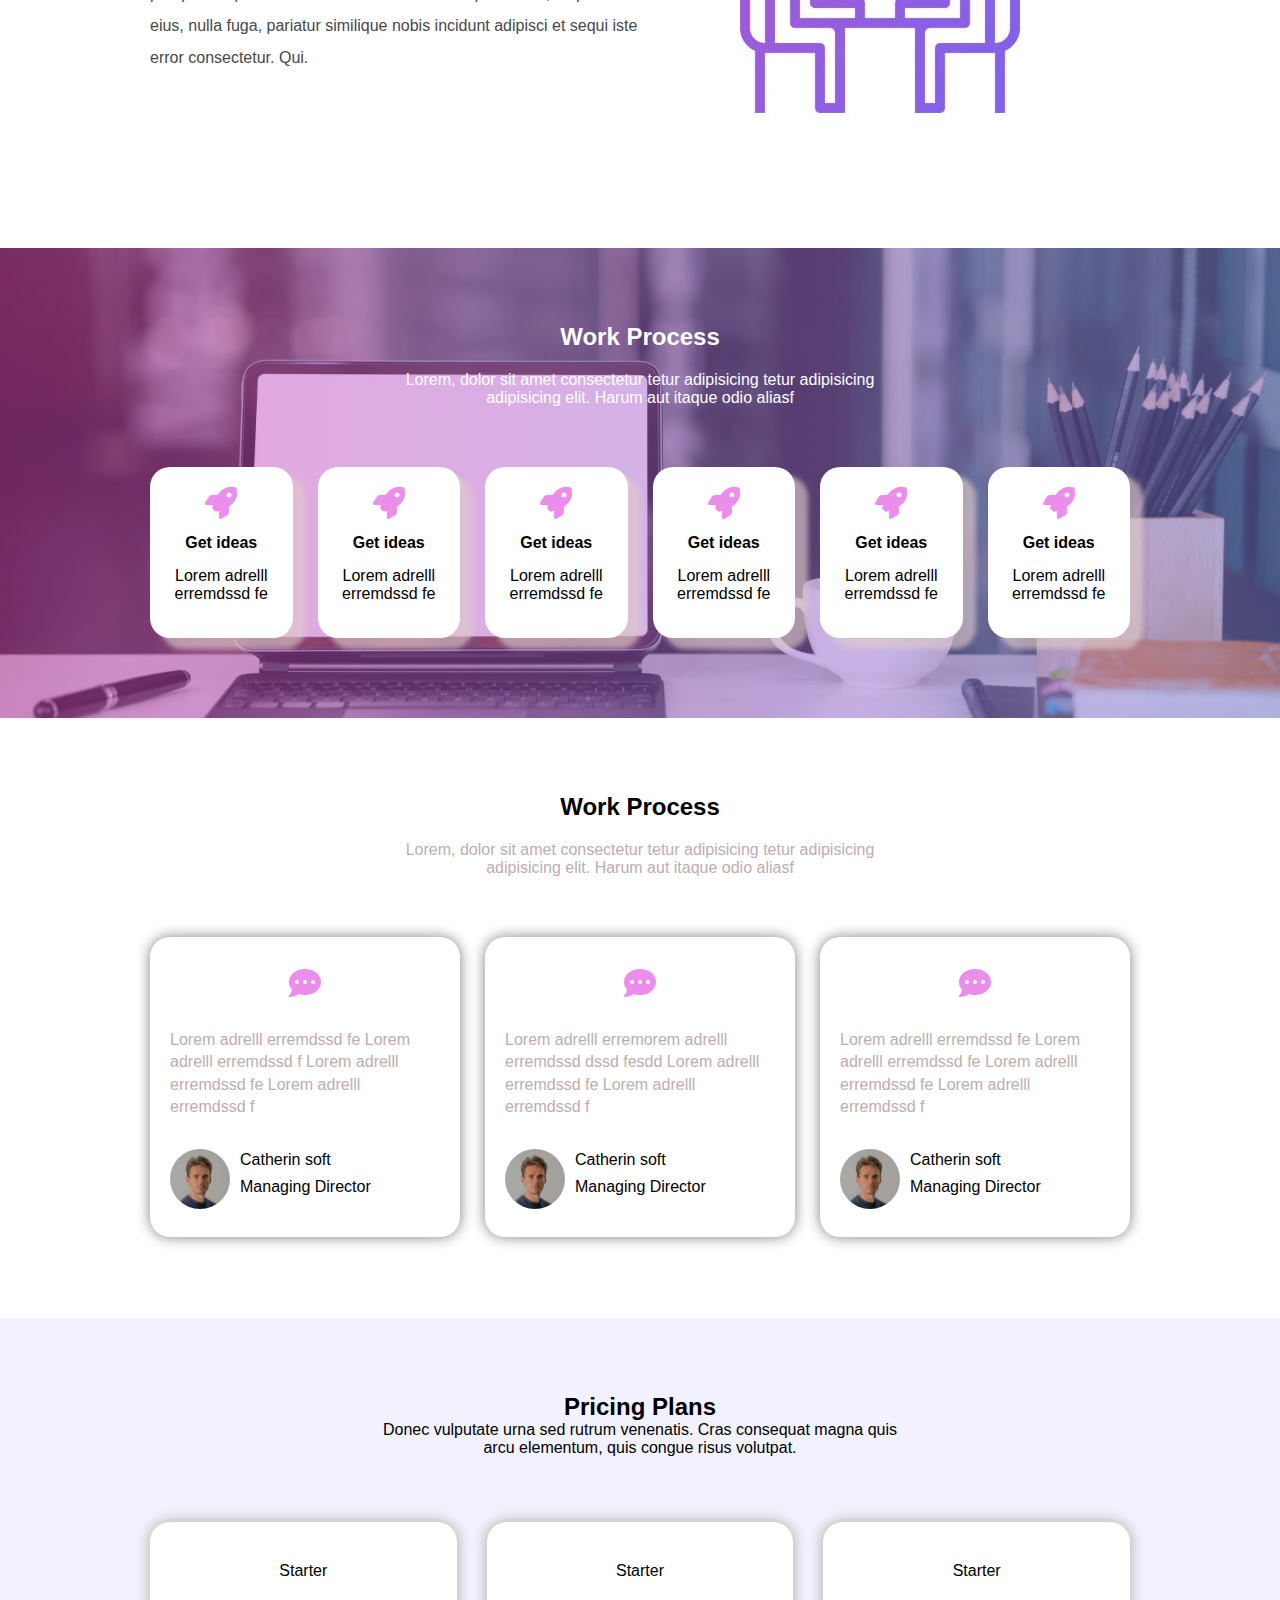
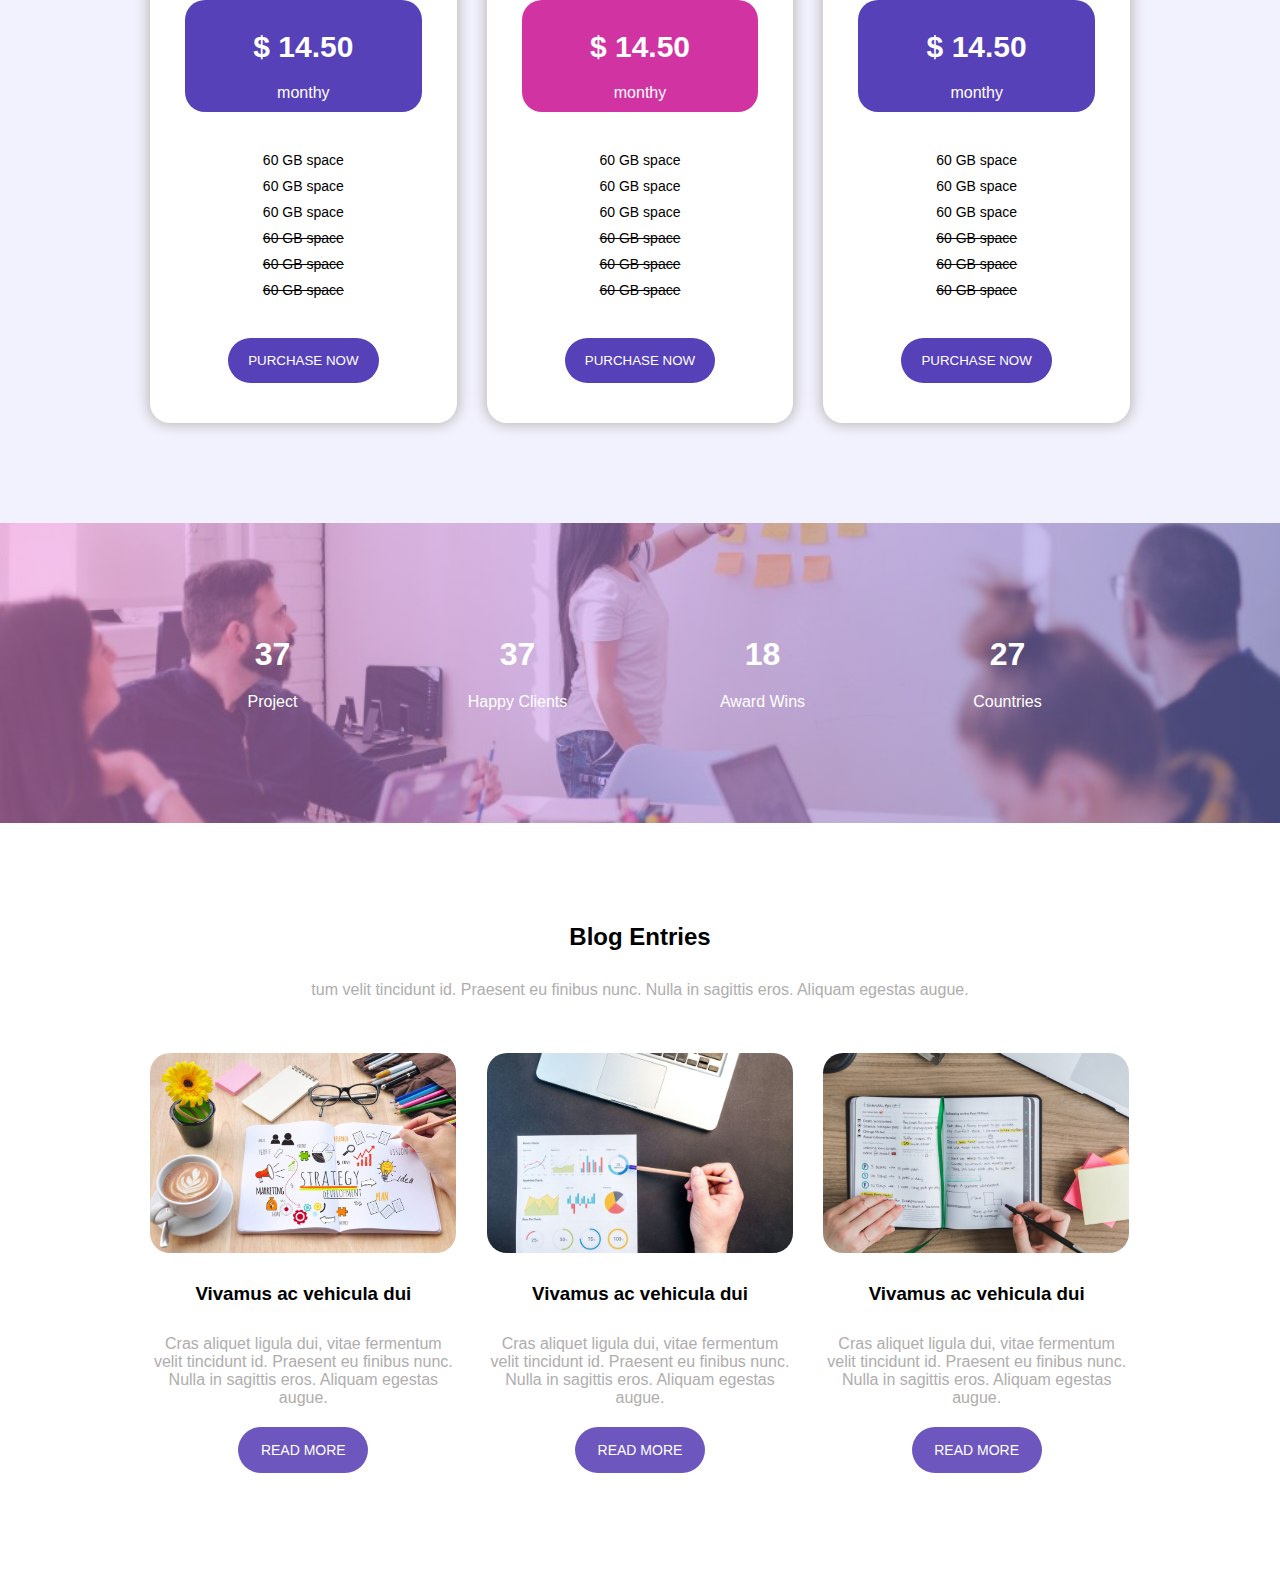
==== commit 8b93a603: "update codes" ====
--- a/index/index.html
+++ b/index/index.html
@@ -232,6 +232,57 @@
             </div>
         </div>
     </section>
+    <section class="section-projects">
+        <div class="projects">
+            <div class="project-items">
+                <div>
+                    <h1><span class="countOne"></span></h1>
+                <p>Project</p>
+                </div>
+            </div>
+             <div class="project-items">
+                <h1><span class="countTwo"></span></h1>
+                <p>Happy Clients</p>
+            </div>
+            <div class="project-items">
+                <h1><span class="countThree"></span></h1>
+                <p>Award Wins</p>
+            </div>
+            <div class="project-items">
+                <h1><span class="countFour"></span></h1>
+                <p>Countries</p>
+            </div>
+        </div>                  
+    </section>
+    <section class="section-blogs">
+        <div class="blog-parent">
+            <div class="blogs">
+                <div class="blogs-items" id="blog-title">
+                    <h2>Blog Entries</h3>
+                    <p>tum velit tincidunt id. Praesent eu finibus nunc. Nulla in sagittis eros. Aliquam egestas augue.</p>  
+                     
+                </div>
+                <div class="blogs-items">
+                    <img src="/images/blog-1.jpg" alt="blog-1"/>
+                    <h3>Vivamus ac vehicula dui</h3>
+                    <p>Cras aliquet ligula dui, vitae fermentum velit tincidunt id. Praesent eu finibus nunc. Nulla in sagittis eros. Aliquam egestas augue.</p>  
+                    <button>READ MORE</button>
+                </div>
+                <div class="blogs-items">
+                    <img src="/images/blog-2.jpg" alt="blog-2"/>
+                    <h3>Vivamus ac vehicula dui</h3>
+                    <p>Cras aliquet ligula dui, vitae fermentum velit tincidunt id. Praesent eu finibus nunc. Nulla in sagittis eros. Aliquam egestas augue.</p>  
+                    <button>READ MORE</button>
+                </div>
+                <div class="blogs-items">
+                    <img src="/images/blog-3.png" alt="blog-3"/>
+                    <h3>Vivamus ac vehicula dui</h3>
+                    <p>Cras aliquet ligula dui, vitae fermentum velit tincidunt id. Praesent eu finibus nunc. Nulla in sagittis eros. Aliquam egestas augue.</p>  
+                    <button>READ MORE</button>
+                </div>
+            </div>
+        </div>
+    </section>
     <script src="./main.js"></script>
 </body>
 </html>--- a/css/main.css
+++ b/css/main.css
@@ -327,6 +327,20 @@
   color: rgb(235, 142, 235);
 }
 
+.process-items {
+  top: 0;
+}
+
+.process-items:hover {
+  position: relative;
+  top: -20px;
+  transition: top 0.4s ease-out;
+  -moz-transition: top 0.4s ease-out;
+  -o-transition: top 0.4s ease-out;
+  -webkit-transition: top 0.4s ease-out;
+  cursor: default;
+}
+
 .section-testi {
   height: 600px;
 }
@@ -532,6 +546,162 @@
 
 .pricing-items #premium {
   background-color: rgb(209, 52, 162);
+}
+
+.section-projects {
+  background-image: linear-gradient(90deg, rgba(249, 145, 229, 0.5), rgba(126, 129, 227, 0.5)), url(/images/group.jpg.crdownload);
+  background-position: center;
+  background-repeat: no-repeat;
+  background-size: cover;
+  min-height: 300px;
+  background-color: pink;
+  display: flex;
+  justify-content: center;
+  align-items: center;
+}
+
+.projects {
+  display: grid;
+  grid-template-columns: repeat(4, 1fr);
+  width: 980px;
+  margin: auto;
+  justify-content: center;
+  align-items: center;
+  text-align: center;
+  color: white;
+  cursor: pointer;
+}
+@media (max-width: 1000px) {
+  .projects {
+    grid-template-rows: repeat(2, 1fr);
+    grid-template-columns: repeat(2, 1fr);
+    gap: 60px;
+    width: 90%;
+  }
+}
+@media (max-width: 560px) {
+  .projects {
+    grid-template-columns: repeat(1, 1fr);
+    width: 80%;
+    gap: 10px;
+    padding: 60px 0;
+  }
+}
+
+.project-items h1 {
+  margin-bottom: 20px;
+}
+
+.project-items {
+  top: 0;
+}
+
+.project-items:hover {
+  position: relative;
+  top: -20px;
+  transition: top 0.4s ease-out;
+  -webkit-transition: top 0.4s ease-out;
+  -moz-transition: top 0.4s ease-out;
+  -o-transition: top 0.4s ease-out;
+}
+
+.section-blogs {
+  min-height: 500px;
+}
+
+.blogs {
+  display: grid;
+  grid-template-columns: repeat(3, 1fr);
+  grid-template-rows: 100px;
+  max-width: 980px;
+  margin: auto;
+  text-align: center;
+  gap: 30px;
+}
+@media (max-width: 1000px) {
+  .blogs {
+    width: 80%;
+    grid-template-columns: repeat(2, 1fr);
+  }
+}
+@media (max-width: 768px) {
+  .blogs {
+    grid-template-columns: repeat(1, 1fr);
+    width: 80%;
+  }
+}
+
+.blog-parent {
+  padding: 100px 0;
+}
+
+#blog-title {
+  grid-column: span 3;
+}
+@media (max-width: 1000px) {
+  #blog-title {
+    grid-column: span 2;
+  }
+}
+@media (max-width: 768px) {
+  #blog-title {
+    grid-column: span 1;
+  }
+}
+
+.blog-title {
+  max-width: 980px;
+  margin: auto;
+  text-align: center;
+}
+
+#blog-title p {
+  margin: 30px 0 30px 0;
+  color: rgb(175, 173, 173);
+}
+
+.blogs-items h3 {
+  margin: 30px 0;
+}
+
+.blogs-items img {
+  width: 306px;
+  height: 200px;
+  display: block;
+  -o-object-fit: cover;
+     object-fit: cover;
+  border-radius: 20px;
+}
+@media (max-width: 1000px) {
+  .blogs-items img {
+    display: block;
+    margin: auto;
+  }
+}
+@media (max-width: 560px) {
+  .blogs-items img {
+    width: 100%;
+  }
+}
+
+.blogs-items button {
+  width: 130px;
+  padding: 15px 10px;
+  border-radius: 40px;
+  font-size: 14px;
+  border-width: 0;
+  margin-top: 20px;
+  background-color: rgb(109, 87, 190);
+  color: white;
+}
+
+.blogs-items button:hover {
+  background-color: rgb(240, 136, 171);
+  transition: 0.3s ease-in-out;
+}
+
+.blogs-items p {
+  color: rgb(175, 173, 173);
 }
 
 .discover-btn button {
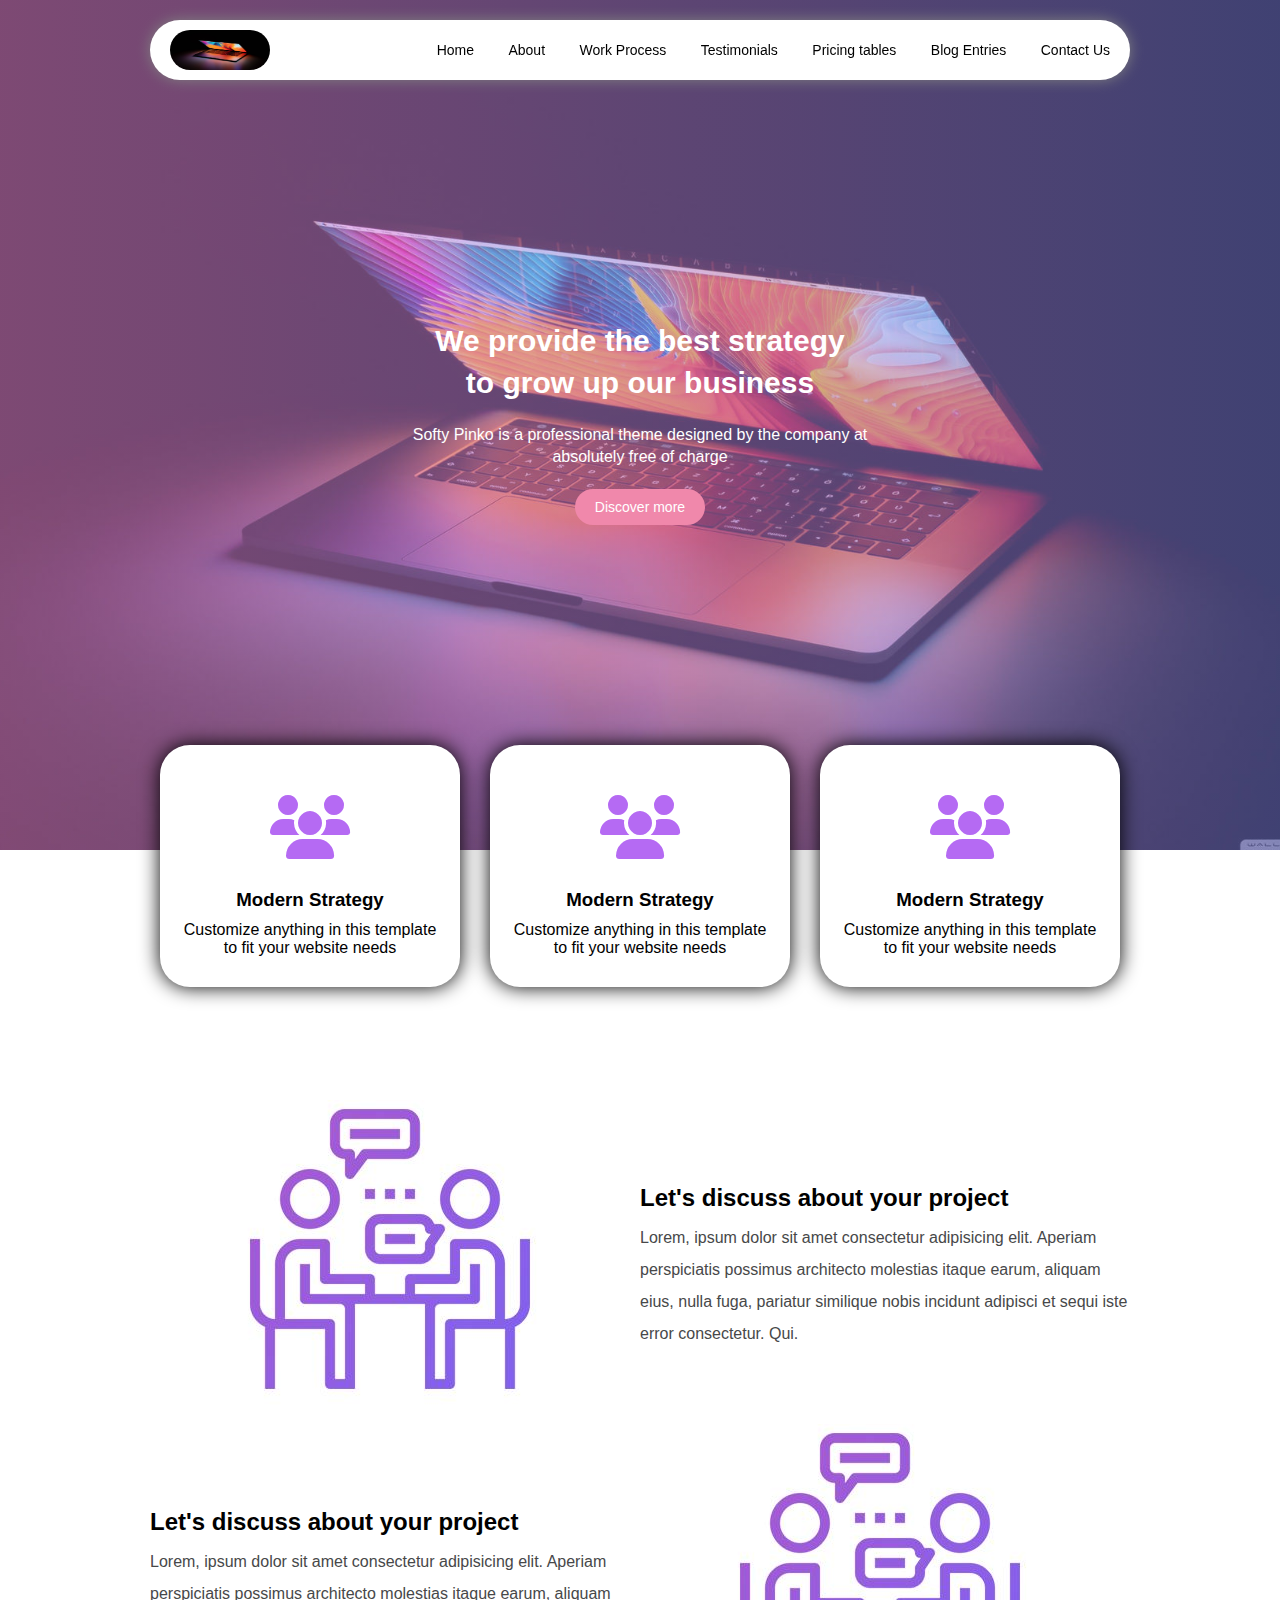
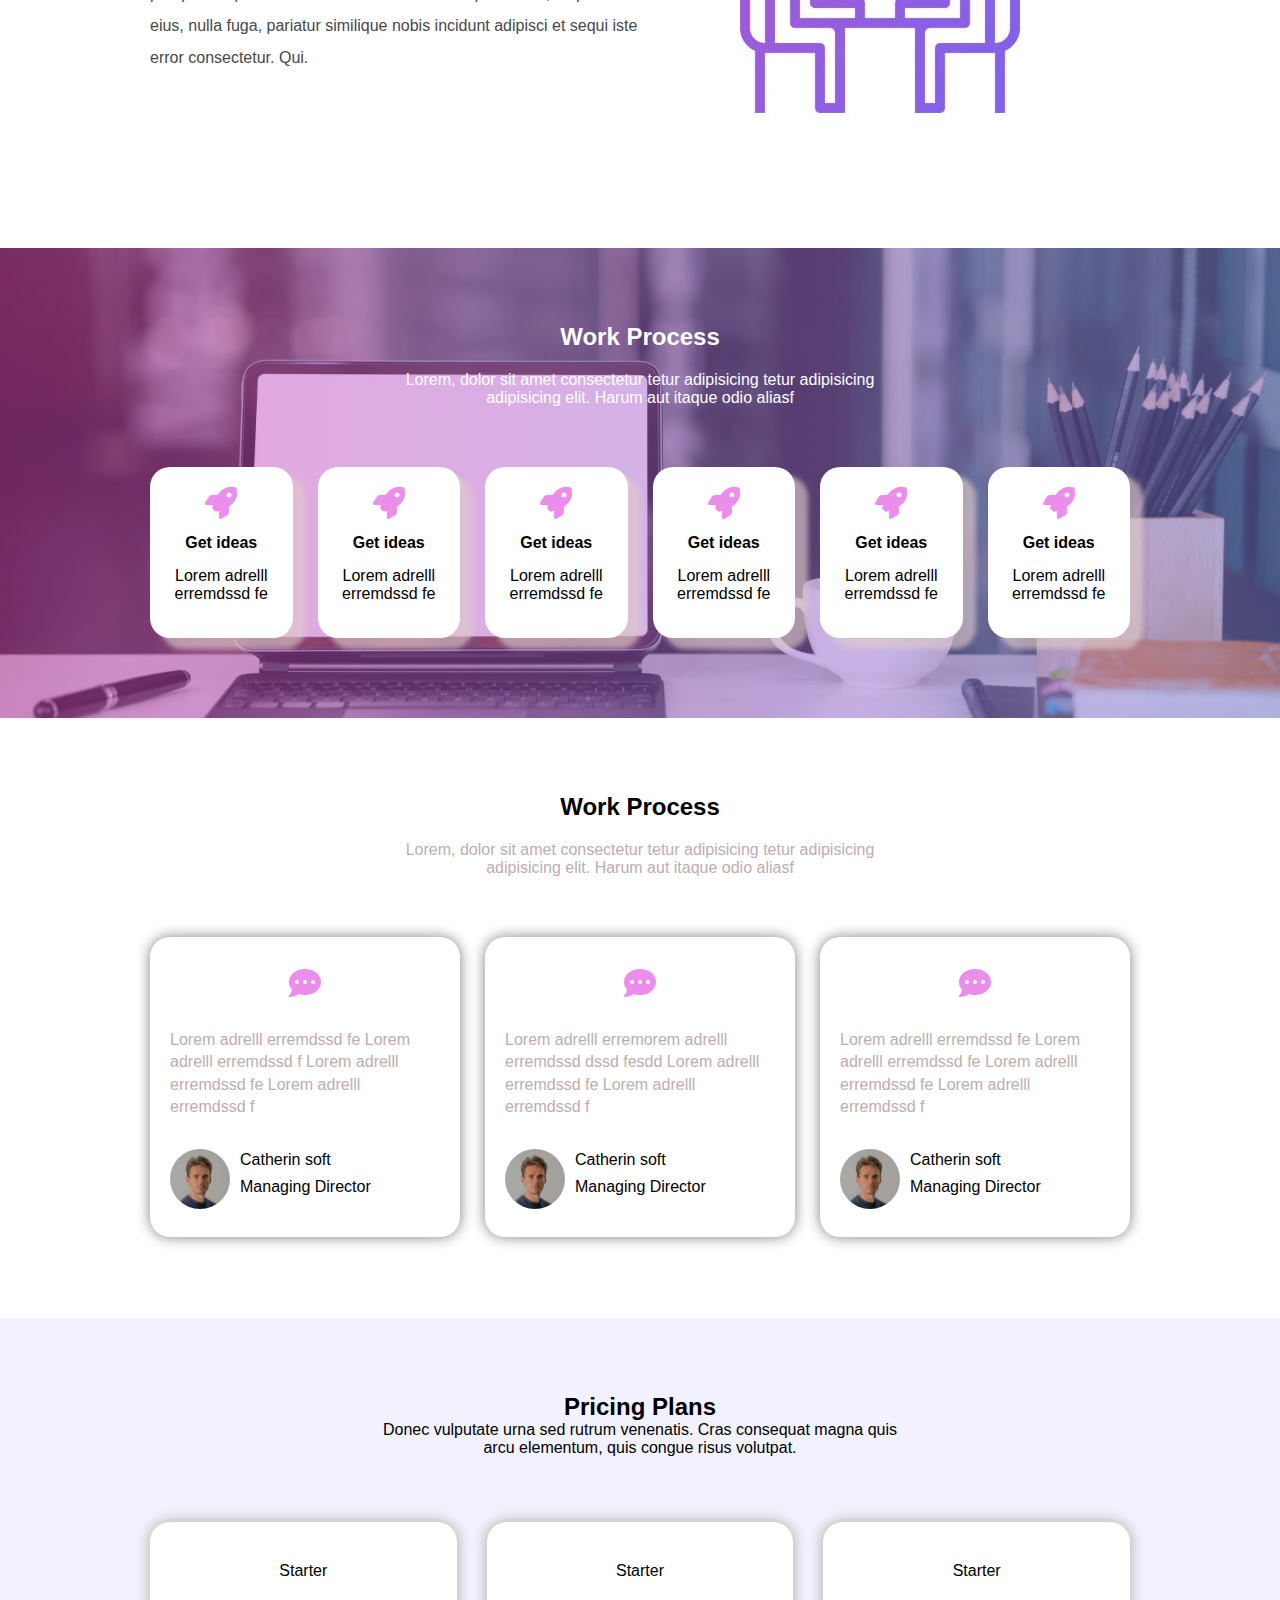
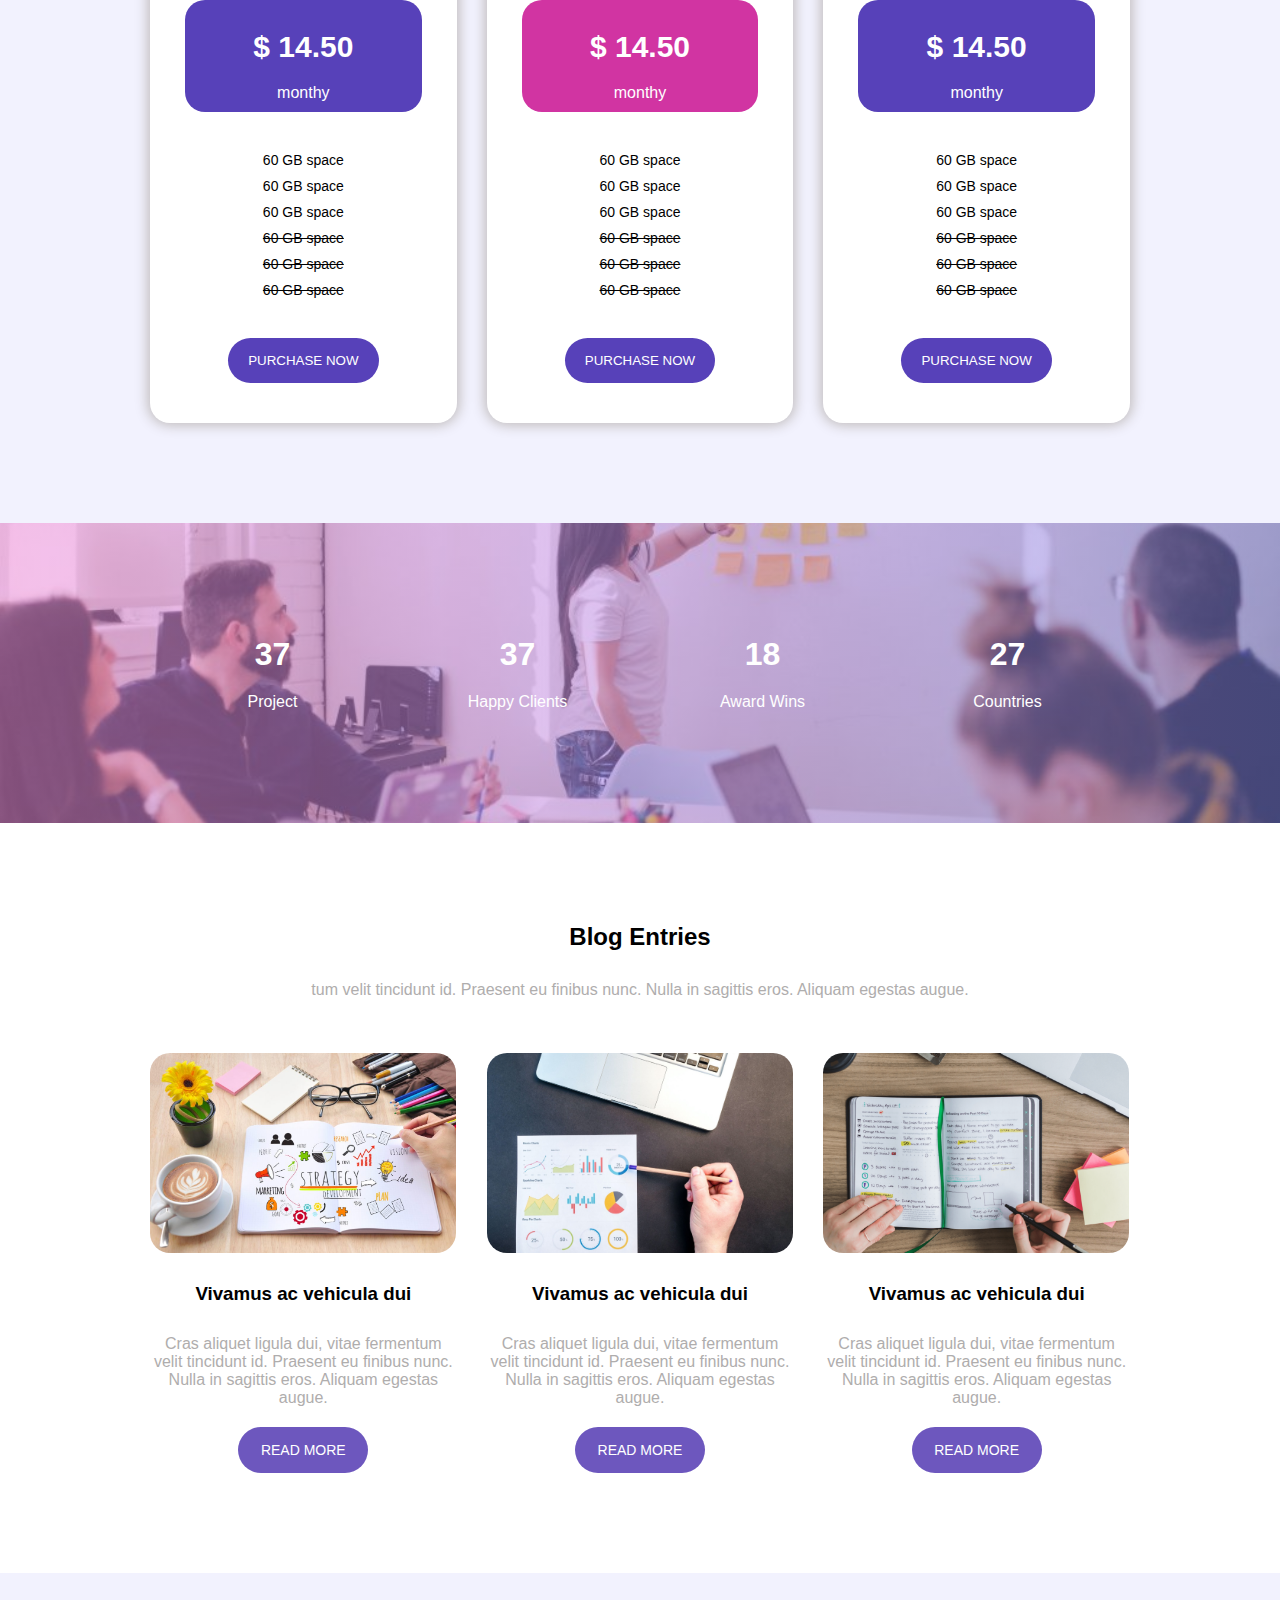
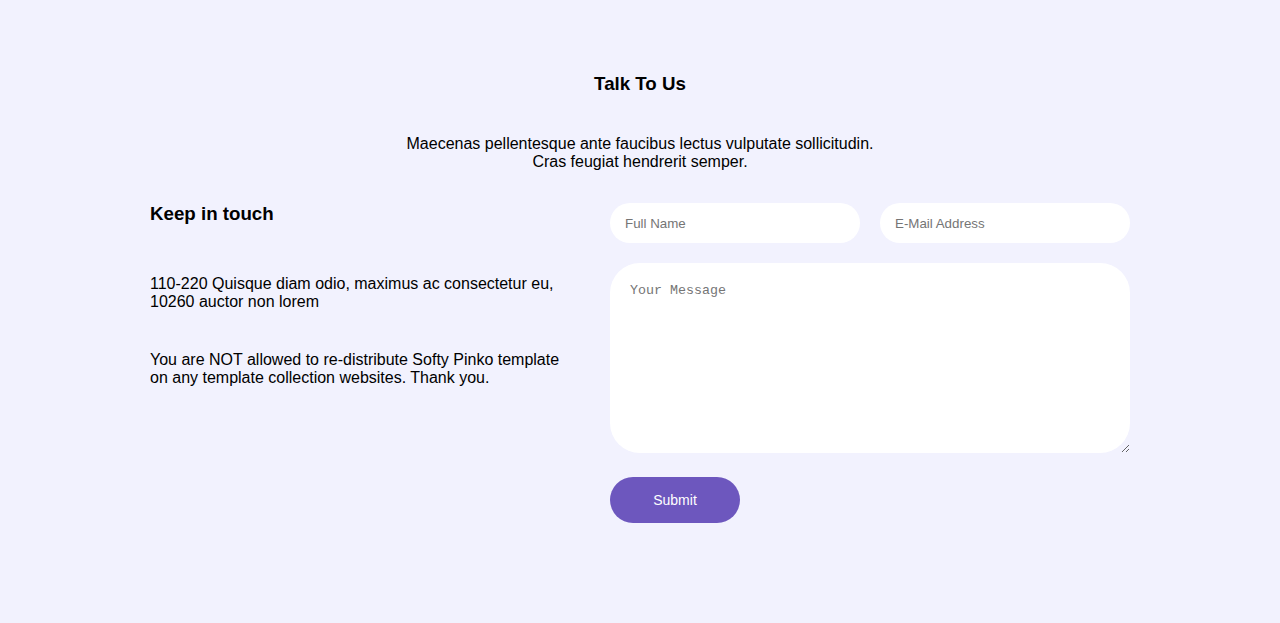
==== commit 02a0f82f: "update codes" ====
--- a/index/index.html
+++ b/index/index.html
@@ -283,6 +283,41 @@
             </div>
         </div>
     </section>
+    <section class="section-contact">
+        <div class="contact-parent">
+            <div class="contact-us">
+                <div class="contact-items" id="contact-title">
+                    <h3>Talk To Us</h3>
+                    <p>Maecenas pellentesque ante faucibus lectus vulputate sollicitudin. <br/>Cras feugiat hendrerit semper.</p>
+                </div>
+                <div class="contact-items">
+                    <h3>Keep in touch</h3>
+                    <p>110-220 Quisque diam odio, maximus ac consectetur eu, 10260
+                    auctor non lorem
+                    </p>
+                    <p>You are NOT allowed to re-distribute Softy Pinko template on any template collection websites. Thank you.</p>    
+                </div>
+                <div class="contact-items">
+                    <form>
+                        <div class="row">
+                            <div class="row-inputs">
+                                <fieldset>
+                                    <input class="inputs" id="fullname" type="text" placeholder="Full Name"/>
+                                </fieldset>
+                                <fieldset>
+                                    <input class="inputs" id="email" type="email" placeholder="E-Mail Address"/>
+                                </fieldset>
+                            </div>
+                            <fieldset>
+                                <textarea name="" id="" cols="30" rows="10" placeholder="Your Message"></textarea>
+                            </fieldset>
+                            <input id="submit" type="submit"/>
+                        </div>
+                    </form>
+                </div>
+            </div>
+        </div>
+    </section>
     <script src="./main.js"></script>
 </body>
 </html>--- a/css/main.css
+++ b/css/main.css
@@ -704,6 +704,113 @@
   color: rgb(175, 173, 173);
 }
 
+.section-contact {
+  background-color: #f2f2fe;
+  min-height: 500px;
+}
+
+.contact-parent {
+  padding: 100px 0;
+}
+
+.contact-us {
+  max-width: 980px;
+  margin: auto;
+  display: grid;
+  grid-template-columns: repeat(2, 1fr);
+  grid-template-rows: 100px;
+  gap: 30px;
+}
+@media (max-width: 1000px) {
+  .contact-us {
+    width: 90%;
+  }
+}
+@media (max-width: 768px) {
+  .contact-us {
+    width: 80%;
+    grid-template-columns: repeat(1, 1fr);
+  }
+}
+
+#contact-title {
+  text-align: center;
+  grid-column: span 2;
+}
+@media (max-width: 768px) {
+  #contact-title {
+    grid-column: span 1;
+  }
+}
+
+#contact-title h3 {
+  margin-bottom: 25px;
+}
+
+.contact-items h3 {
+  margin-bottom: 50px;
+}
+
+.contact-items p {
+  margin: 40px 0;
+}
+
+.contact-items .inputs {
+  width: 250px;
+  height: 40px;
+  border-width: 0;
+  padding: 15px;
+  border-radius: 30px;
+}
+@media (max-width: 768px) {
+  .contact-items .inputs {
+    width: 100%;
+  }
+}
+
+.contact-items .row-inputs {
+  display: flex;
+  gap: 20px;
+}
+@media (max-width: 768px) {
+  .contact-items .row-inputs {
+    flex-direction: column;
+  }
+}
+
+.contact-items textarea {
+  width: 100%;
+  margin-top: 20px;
+  border: none;
+  padding: 20px;
+  border-radius: 30px;
+}
+
+.contact-items fieldset {
+  border: none;
+  width: 100%;
+}
+
+#submit {
+  padding: 20px;
+}
+
+#submit {
+  width: 130px;
+  padding: 15px 10px;
+  border-radius: 40px;
+  font-size: 14px;
+  border-width: 0;
+  margin-top: 20px;
+  background-color: rgb(109, 87, 190);
+  color: white;
+}
+
+#submit:hover {
+  background-color: rgb(240, 136, 171);
+  transition: 0.3s ease-in-out;
+}
+
 .discover-btn button {
   width: 130px;
   padding: 10px;
